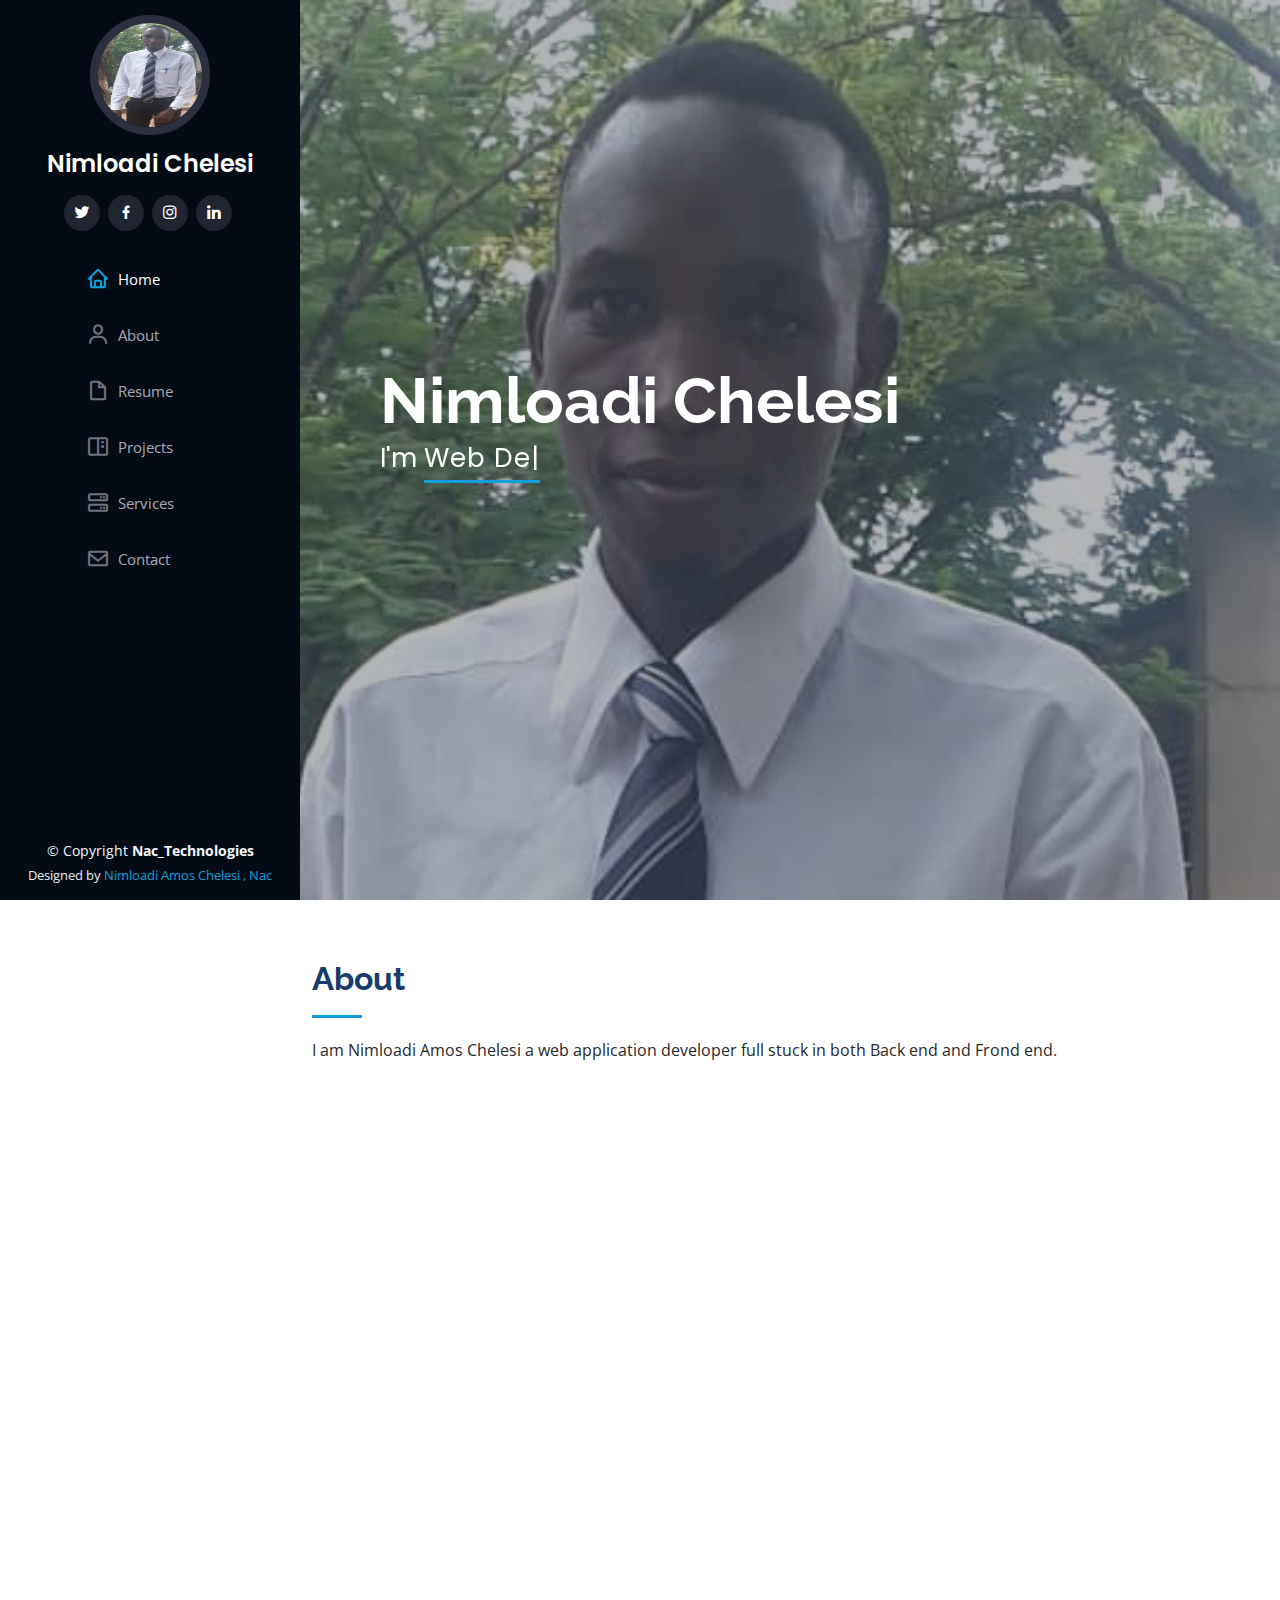
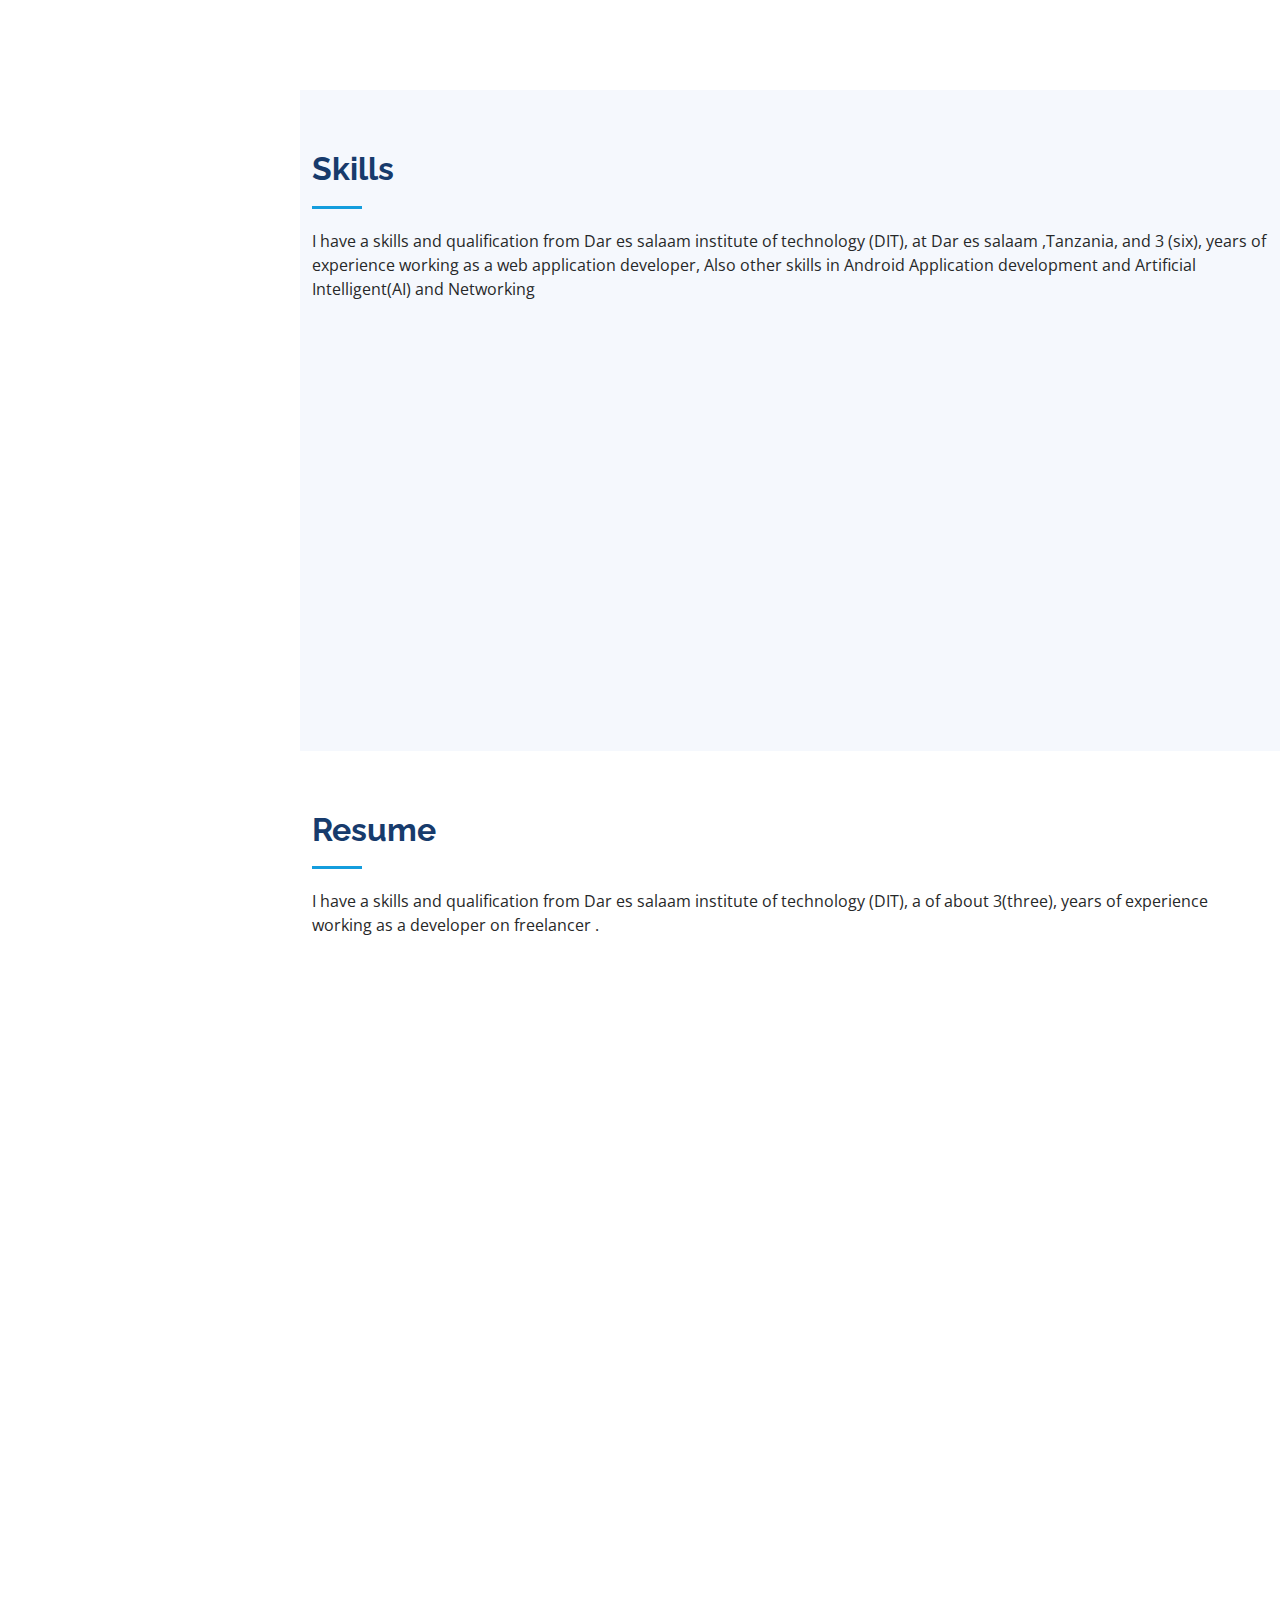
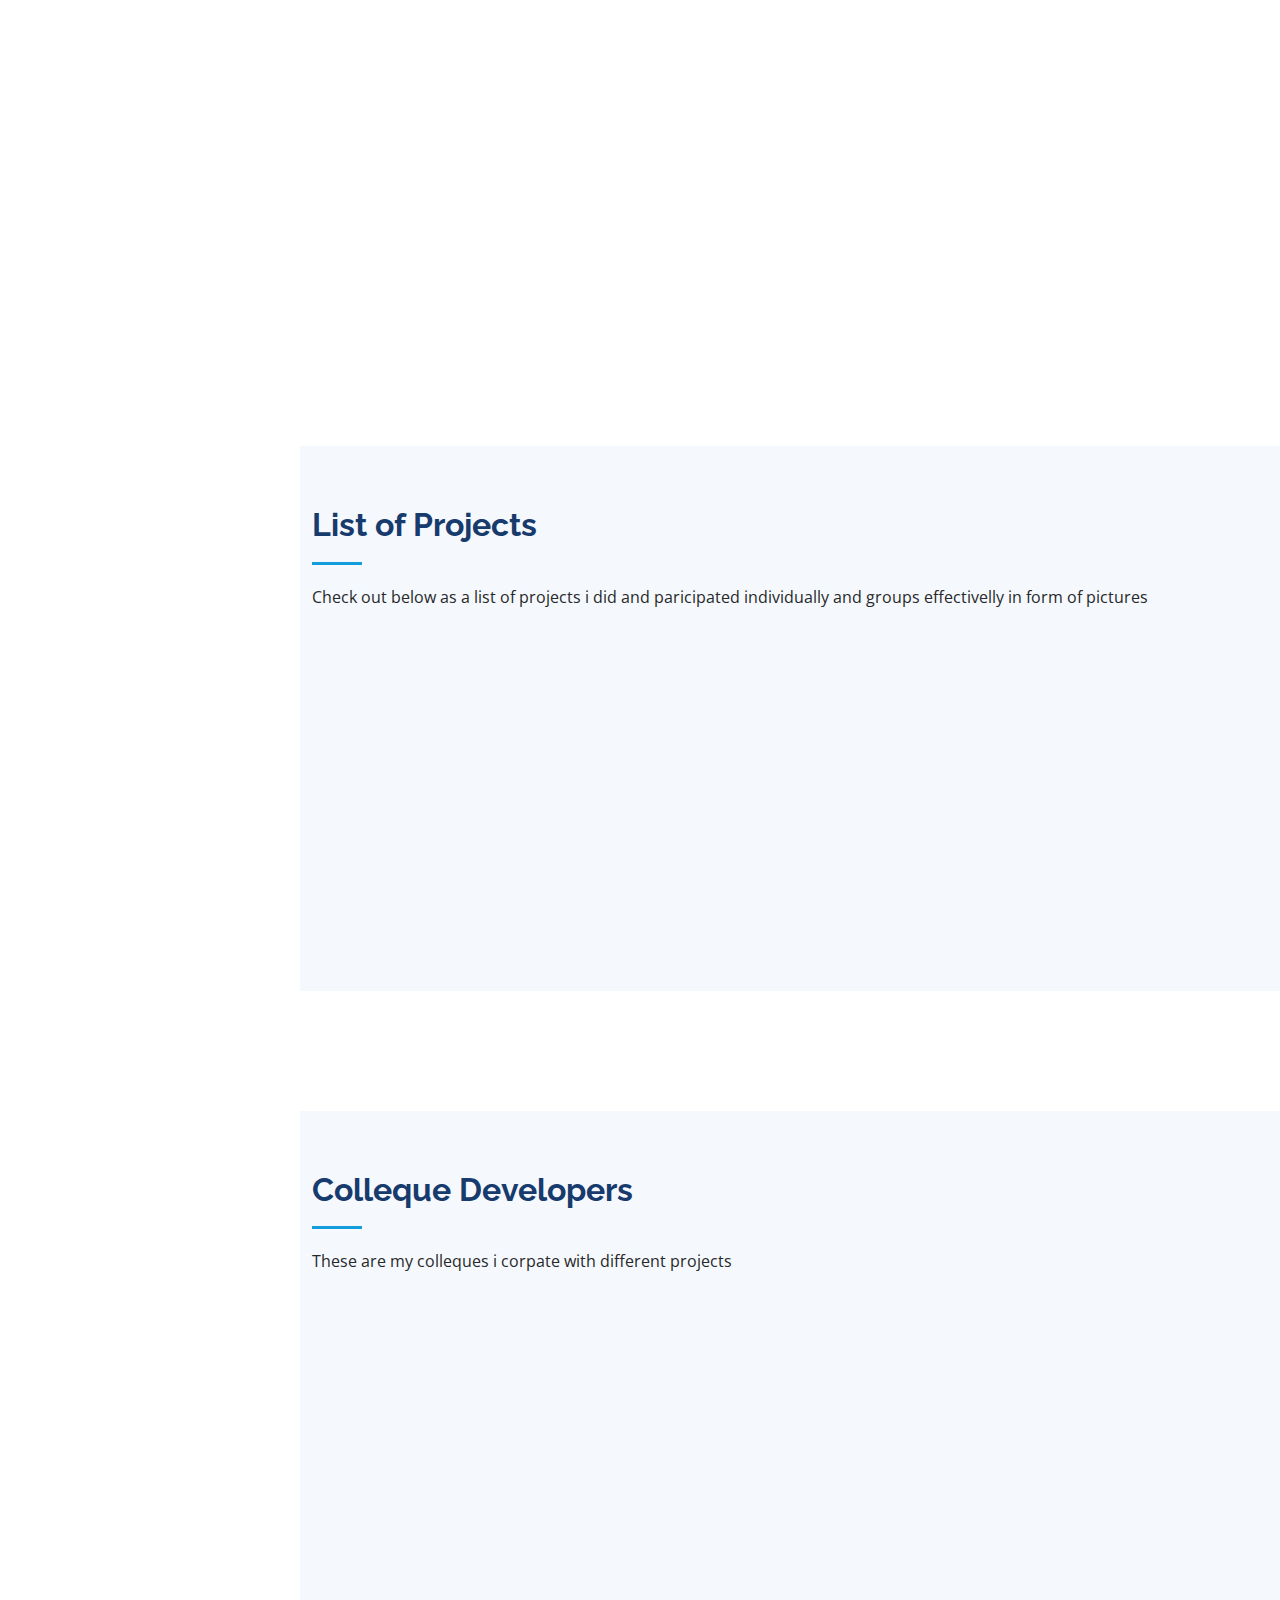
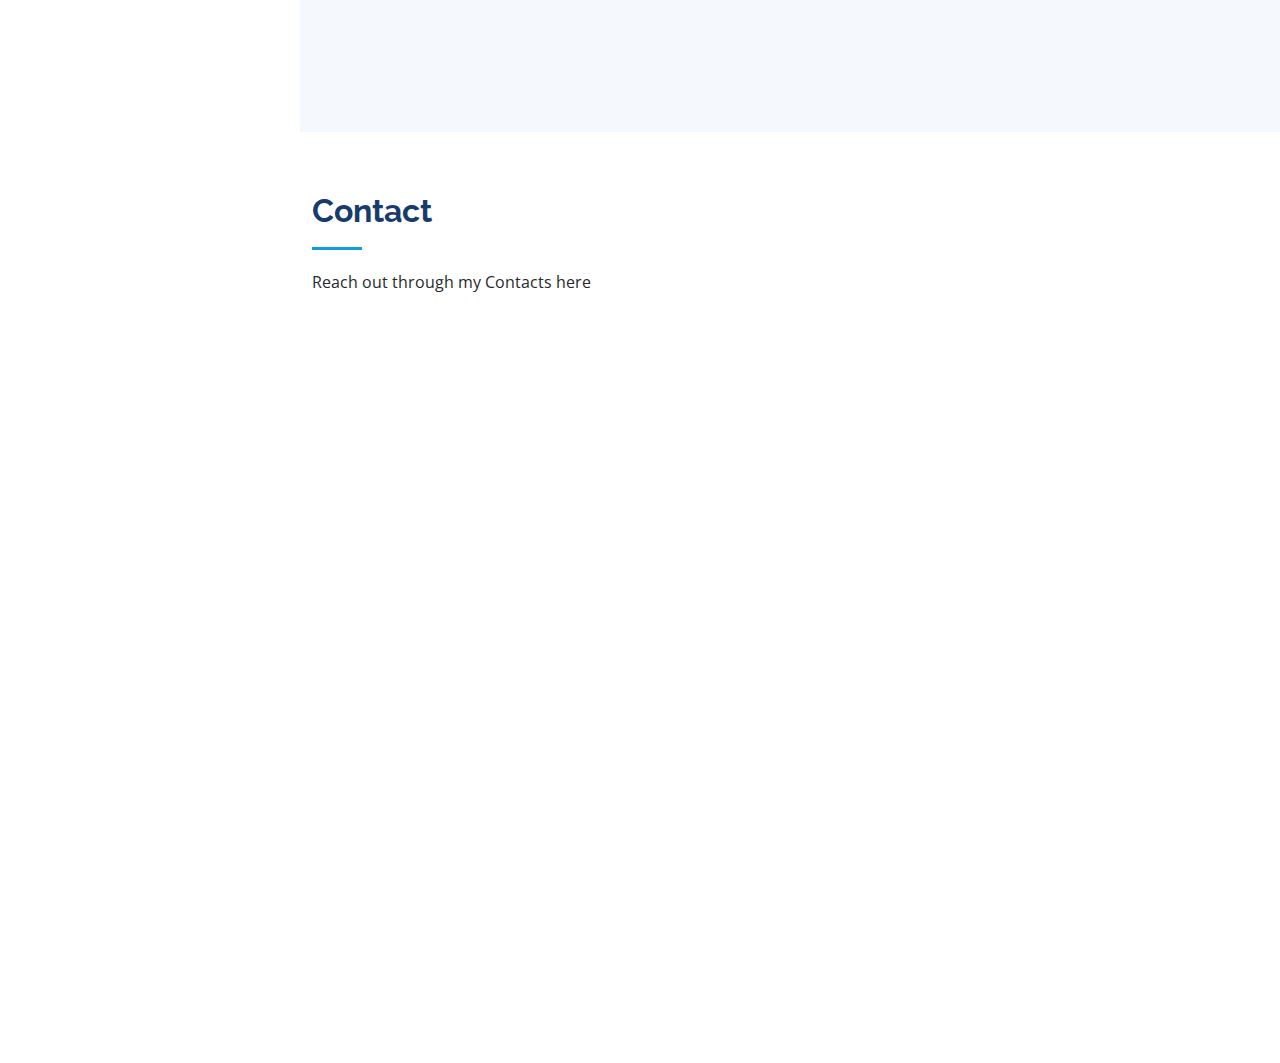
==== index.html @ 44978044 "Update index.html" ====
<!DOCTYPE html>
<html lang="en">

<head>
  <meta charset="utf-8">
  <meta content="width=device-width, initial-scale=1.0" name="viewport">

  <title>MY Portfolio , Nimloadi Amos Chelesi </title>
  <meta content="" name="description">
  <meta content="" name="keywords">

  <!-- Favicons -->
  <link href="assets/img/favicon.png" rel="icon">
  <link href="assets/img/apple-touch-icon.png" rel="apple-touch-icon">

  <!-- Google Fonts -->
  <link href="https://fonts.googleapis.com/css?family=Open+Sans:300,300i,400,400i,600,600i,700,700i|Raleway:300,300i,400,400i,500,500i,600,600i,700,700i|Poppins:300,300i,400,400i,500,500i,600,600i,700,700i" rel="stylesheet">

  <!-- Vendor CSS Files -->
  <link href="assets/vendor/aos/aos.css" rel="stylesheet">
  <link href="assets/vendor/bootstrap/css/bootstrap.min.css" rel="stylesheet">
  <link href="assets/vendor/bootstrap-icons/bootstrap-icons.css" rel="stylesheet">
  <link href="assets/vendor/boxicons/css/boxicons.min.css" rel="stylesheet">
  <link href="assets/vendor/glightbox/css/glightbox.min.css" rel="stylesheet">
  <link href="assets/vendor/swiper/swiper-bundle.min.css" rel="stylesheet">

  <!-- Template Main CSS File -->
  <link href="assets/css/style.css" rel="stylesheet">

 
</head>

<body>

  <!-- ======= Mobile nav toggle button ======= -->
  <i class="bi bi-list mobile-nav-toggle d-xl-none"></i>

  <!-- ======= Header ======= -->
  <header id="header">
    <div class="d-flex flex-column">

      <div class="profile">
        <img src="assets/img/profile-img.jpg" alt="" class="img-fluid rounded-circle">
        <h1 class="text-light"><a href="index.html">Nimloadi Chelesi</a></h1>
        <div class="social-links mt-3 text-center">
          <a href="#" class="twitter"><i class="bx bxl-twitter"></i></a>
          <a href="#" class="facebook"><i class="bx bxl-facebook"></i></a>
          <a href="#" class="instagram"><i class="bx bxl-instagram"></i></a>
        <!--<a href="#" class="google-plus"><i class="bx bxl-skype"></i></a>-->
          <a href="#" class="linkedin"><i class="bx bxl-linkedin"></i></a>
        </div>
      </div>

      <nav id="navbar" class="nav-menu navbar">
        <ul>
          <li><a href="#hero" class="nav-link scrollto active"><i class="bx bx-home"></i> <span>Home</span></a></li>
          <li><a href="#about" class="nav-link scrollto"><i class="bx bx-user"></i> <span>About</span></a></li>
          <li><a href="#resume" class="nav-link scrollto"><i class="bx bx-file-blank"></i> <span>Resume</span></a></li>
          <li><a href="#portfolio" class="nav-link scrollto"><i class="bx bx-book-content"></i> <span>Projects</span></a></li>
          <li><a href="#services" class="nav-link scrollto"><i class="bx bx-server"></i> <span>Services</span></a></li>
          <li><a href="#contact" class="nav-link scrollto"><i class="bx bx-envelope"></i> <span>Contact</span></a></li>
        </ul>
      </nav><!-- .nav-menu -->
    </div>
  </header><!-- End Header -->

  <!-- ======= Hero Section ======= -->
  <section id="hero" class="d-flex flex-column justify-content-center align-items-center">
    <div class="hero-container" data-aos="fade-in">
      <h1>Nimloadi Chelesi</h1>
      <p>I'm <span class="typed" data-typed-items="Web Developer,  Android app developer "></span></p>
    </div>
  </section><!-- End Hero -->

  <main id="main">

    <!-- ======= About Section ======= -->
    <section id="about" class="about">
      <div class="container">

        <div class="section-title">
          <h2>About</h2>
          <p>I am Nimloadi Amos Chelesi a web application developer full stuck  in both Back end and Frond end.</p>
        </div>

        <div class="row">
          <div class="col-lg-4" data-aos="fade-right">
            <img src="assets/img/profile-img.jpg" class="img-fluid" alt="">
          </div>
          <div class="col-lg-8 pt-4 pt-lg-0 content" data-aos="fade-left">
            <h3>Front end /Back end  &amp; Web Developer.</h3>
            <p class="fst-italic">
              I participated different web development projects in both back end and frond end.
            </p>
            <div class="row">
              <div class="col-lg-6">
                <ul>
                  <li><i class="bi bi-chevron-right"></i> <strong>Birthday:</strong> <span>21 Sept 1995</span></li>
               <!---- <li><i class="bi bi-chevron-right"></i> <strong>Website:</strong>WWW.masomoyetu.blogsport.com <span></span></li>-->  
                  <li><i class="bi bi-chevron-right"></i> <strong>Phone:</strong> <span>+255746856656</span></li>
                  <li><i class="bi bi-chevron-right"></i> <strong>City:</strong> <span>Dar es salaam, Tanzania</span></li>
                </ul>
              </div>
              <div class="col-lg-6">
                <ul>
                  <li><i class="bi bi-chevron-right"></i> <strong>Age:</strong> <span>27</span></li>
                  <li><i class="bi bi-chevron-right"></i> <strong>Advanced :</strong> <span>Diploma</span></li>
                  <li><i class="bi bi-chevron-right"></i> <strong>Email:</strong> <span>chelesinimloadi@gmail.com</span></li>
                  <li><i class="bi bi-chevron-right"></i> <strong>Freelance:</strong> <span>Available</span></li>
                </ul>
              </div>
            </div>
            <p>
             A freelancer for core php projects and django projects
            </p>
          </div>
        </div>

      </div>
    </section><!-- End About Section -->

    <!-- ======= Facts Section ======= -->
    <!--------
    <section id="facts" class="facts">
      <div class="container">

        <div class="section-title">
          <h2>Facts</h2>
          <p> </p>
        </div>

        <div class="row no-gutters">

          <div class="col-lg-3 col-md-6 d-md-flex align-items-md-stretch" data-aos="fade-up">
            <div class="count-box">
              <i class="bi bi-emoji-smile"></i>
              <span data-purecounter-start="0" data-purecounter-end="232" data-purecounter-duration="1" class="purecounter"></span>
              <p><strong>Happy Clients</strong> consequuntur quae</p>
            </div>
          </div>

          <div class="col-lg-3 col-md-6 d-md-flex align-items-md-stretch" data-aos="fade-up" data-aos-delay="100">
            <div class="count-box">
              <i class="bi bi-journal-richtext"></i>
              <span data-purecounter-start="0" data-purecounter-end="521" data-purecounter-duration="1" class="purecounter"></span>
              <p><strong>Projects</strong> adipisci atque cum quia aut</p>
            </div>
          </div>

          <div class="col-lg-3 col-md-6 d-md-flex align-items-md-stretch" data-aos="fade-up" data-aos-delay="200">
            <div class="count-box">
              <i class="bi bi-headset"></i>
              <span data-purecounter-start="0" data-purecounter-end="1453" data-purecounter-duration="1" class="purecounter"></span>
              <p><strong>Hours Of Support</strong> aut commodi quaerat</p>
            </div>
          </div>

          <div class="col-lg-3 col-md-6 d-md-flex align-items-md-stretch" data-aos="fade-up" data-aos-delay="300">
            <div class="count-box">
              <i class="bi bi-people"></i>
              <span data-purecounter-start="0" data-purecounter-end="32" data-purecounter-duration="1" class="purecounter"></span>
              <p><strong>Hard Workers</strong> rerum asperiores dolor</p>
            </div>
          </div>

        </div>

      </div>
    </section>----><!-- End Facts Section -->

    <!-- ======= Skills Section ======= -->
    <section id="skills" class="skills section-bg">
      <div class="container">

        <div class="section-title">
          <h2>Skills</h2>
          <p>I have a skills and qualification from Dar es salaam institute of technology (DIT), at Dar es salaam ,Tanzania, and 3 (six), years of experience working as a web application developer, Also other skills in Android Application development and Artificial Intelligent(AI) and Networking </p>
        </div>

        <div class="row skills-content">

          <div class="col-lg-6" data-aos="fade-up">

            <div class="progress">
              <span class="skill">HTML <i class="val">98%</i></span>
              <div class="progress-bar-wrap">
                <div class="progress-bar" role="progressbar" aria-valuenow="100" aria-valuemin="0" aria-valuemax="100"></div>
              </div>
            </div>

            <div class="progress">
              <span class="skill">CSS <i class="val">90%</i></span>
              <div class="progress-bar-wrap">
                <div class="progress-bar" role="progressbar" aria-valuenow="90" aria-valuemin="0" aria-valuemax="100"></div>
              </div>
            </div>

            <div class="progress">
              <span class="skill">JavaScript <i class="val">75%</i></span>
              <div class="progress-bar-wrap">
                <div class="progress-bar" role="progressbar" aria-valuenow="75" aria-valuemin="0" aria-valuemax="100"></div>
              </div>
            </div>
               
           <div class="progress">
              <span class="skill">Database, Oracle and MYsql <i class="val">85%</i></span>
              <div class="progress-bar-wrap">
                <div class="progress-bar" role="progressbar" aria-valuenow="75" aria-valuemin="0" aria-valuemax="100"></div>
           </div>
            </div>
             <div class="progress">
              <span class="skill">Artificial Intelligent (AI) <i class="val">75%</i></span>
              <div class="progress-bar-wrap">
                <div class="progress-bar" role="progressbar" aria-valuenow="55" aria-valuemin="0" aria-valuemax="100"></div>
              </div>
            </div>


           <div class="progress">
              <span class="skill">Networking <i class="val">97%</i></span>
              <div class="progress-bar-wrap">
                <div class="progress-bar" role="progressbar" aria-valuenow="55" aria-valuemin="0" aria-valuemax="100"></div>
              </div>
            </div>

          </div>

          <div class="col-lg-6" data-aos="fade-up" data-aos-delay="100">

            <div class="progress">
              <span class="skill">PHP  <i class="val">80%</i></span>
              <div class="progress-bar-wrap">
                <div class="progress-bar" role="progressbar" aria-valuenow="80" aria-valuemin="0" aria-valuemax="100"></div>
              </div>
            </div>

            <div class="progress">
              <span class="skill">Codeigniter / CRM Projects <i class="val">80%</i></span>
              <div class="progress-bar-wrap">
                <div class="progress-bar" role="progressbar" aria-valuenow="90" aria-valuemin="0" aria-valuemax="100"></div>
              </div>
            </div>

            <div class="progress">
              <span class="skill">Python <i class="val">95%</i></span>
              <div class="progress-bar-wrap">
                <div class="progress-bar" role="progressbar" aria-valuenow="55" aria-valuemin="0" aria-valuemax="100"></div>
              </div>
            </div>

            <div class="progress">
              <span class="skill">Python / Django projects <i class="val">95%</i></span>
              <div class="progress-bar-wrap">
                <div class="progress-bar" role="progressbar" aria-valuenow="55" aria-valuemin="0" aria-valuemax="100"></div>
              </div>
            </div>
          
           <div class="progress">
              <span class="skill">Bootstrap <i class="val">97%</i></span>
              <div class="progress-bar-wrap">
                <div class="progress-bar" role="progressbar" aria-valuenow="55" aria-valuemin="0" aria-valuemax="100"></div>
              </div>
            </div>

 
            <div class="progress">
              <span class="skill">Android Application <i class="val">65%</i></span>
              <div class="progress-bar-wrap">
                <div class="progress-bar" role="progressbar" aria-valuenow="55" aria-valuemin="0" aria-valuemax="100"></div>
              </div>
            </div>

          </div>

        </div>

      </div>
    </section><!-- End Skills Section -->

    <!-- ======= Resume Section ======= -->
    <section id="resume" class="resume">
      <div class="container">

        <div class="section-title">
          <h2>Resume</h2>
          <p>I have a skills and qualification from Dar es salaam institute of technology (DIT), a of about 3(three), years of experience working as a developer on freelancer .</p>
        </div>

        <div class="row">
          <div class="col-lg-6" data-aos="fade-up">
            <h3 class="resume-title">Sumary</h3>
            <div class="resume-item pb-0">
              <h4>Nimloadi Amos Chelesi</h4>
              <p><em>Innovative and deadline-driven web application developer with 3+ years of experience for both frond end and Back end.</em></p>
              <ul>
                <li>Dar es salaam , Tanzania</li>
                <li>+255746856656</li>
                <li>chelesinimloadi@gmail.com</li>
              </ul>
            </div>

            <h3 class="resume-title">Education</h3>
            <div class="resume-item">
              <h4>Advanced Diploma in  &amp; Computer engineering</h4>
              <h5>2018 - 2021</h5>
              <p><em>Dar es salaam Institute of Technology (DIT), Posta</em></p>
              <!--<p>Qui deserunt veniam. Et sed aliquam labore tempore sed quisquam iusto autem sit. Ea vero voluptatum qui ut dignissimos deleniti nerada porti sand markend</p>-->
            </div>
            <div class="resume-item">
              <h4>Ordinary Diploma in  &amp;Engineering and Maintanance management</h4>
              <h5>2016 - 2018</h5>
              <p><em>Bandari College, Temeke</em></p>
              <p> I attended machine and tools maintanace and Repair at Tanzania Ports Authority and Tazara Workshops</p>
            </div>
            <div class="resume-item">
              <h4>Advanced  &amp;A-level </h4>
              <h5>2014 - 2016</h5>
              <p><em>Efetha secondary school</em></p>
              <p> I attended  high school at Efatha high school</p>
            </div>
             <div class="resume-item">
              <h4>Ordinary &amp; O-level </h4>
              <h5>2010- 2013</h5>
              <p><em>Sadani Secondary School</em></p>
              <p> I succefuly graduated  Olevel studies school at Sadani high school</p>
            </div>
          </div>
          <div class="col-lg-6" data-aos="fade-up" data-aos-delay="100">
            <h3 class="resume-title">Professional Experience</h3>
            <div class="resume-item">
              <h4>Web Application Developer </h4>
              <h5>2018 - Present</h5>
             <p><em>Dar es salaam ,Tanzania </em></p>
              <ul>
                <li>I worked with Tanzania Ports Authority (TPA) as a software developer   </li>
                <li>I participated in development of Music power website and  Kilimofy project which is under test page . </li>
                <li>Currently i work on Django Projects, codeigniter projects and Artificial intelligent project (AI)</li>
                <!--<li>Oversee the efficient use of production project budgets ranging from $2,000 - $25,000</li>-->
              </ul>
            </div>
            <div class="resume-item">
              <h4>Web application specialist</h4>
              <h5>2018 - 2022</h5>
             <!-- <p><em>Stepping Stone Advertising, Dar es salaam , Tz</em></p>-->
              <ul>
                <li>Developed numerous marketing programs (web apps, Android apps,and Currently work on AI projects).</li>
                <li>Managed up to 5 projects or tasks at a given time while under pressure</li>
                <li>Recommended and consulted with clients on the most appropriate web development</li>
                <li>Created 4+ web application  presentations and proposals a month for clients and  managers</li>
              </ul>
            </div>
          </div>
        </div>

      </div>
    </section><!-- End Resume Section -->

    <!-- ======= Portfolio Section ======= -->
    <section id="portfolio" class="portfolio section-bg">
      <div class="container">

        <div class="section-title">
          <h2>List of Projects</h2>
          <p>Check out below as a list of projects i did and paricipated individually and groups effectivelly in form of pictures</p>
        </div>

        <div class="row" data-aos="fade-up">
          <div class="col-lg-12 d-flex justify-content-center">
            <ul id="portfolio-flters">
              <li data-filter="*" class="filter-active">All</li>
              <li data-filter=".filter-app">Web apps </li>
              <li data-filter=".filter-card">Projects on progress</li>
              <li data-filter=".filter-web">Web</li>
            </ul>
          </div>
        </div>

        <div class="row portfolio-container" data-aos="fade-up" data-aos-delay="100">

          <div class="col-lg-4 col-md-6 portfolio-item filter-app">
            <div class="portfolio-wrap">
              <img src="assets/img/portfolio/portfolio-1.png" class="img-fluid" alt="">
              <div class="portfolio-links">
                <a href="assets/img/portfolio/portfolio-1.png" data-gallery="portfolioGallery" class="portfolio-lightbox" title="App 1"><i class="bx bx-plus"></i></a>
                <a href="portfolio-details.html" title="More Details"><i class="bx bx-link"></i></a>
              </div>
            </div>
          </div>

          <div class="col-lg-4 col-md-6 portfolio-item filter-web">
            <div class="portfolio-wrap">
              <img src="assets/img/portfolio/portfolio-2.png" class="img-fluid" alt="">
              <div class="portfolio-links">
                <a href="assets/img/portfolio/portfolio-2.png" data-gallery="portfolioGallery" class="portfolio-lightbox" title="Web 3"><i class="bx bx-plus"></i></a>
                <a href="portfolio-details.html" title="More Details"><i class="bx bx-link"></i></a>
              </div>
            </div>
          </div>

          <div class="col-lg-4 col-md-6 portfolio-item filter-app">
            <div class="portfolio-wrap">
              <img src="assets/img/portfolio/portfolio-3.png" class="img-fluid" alt="">
              <div class="portfolio-links">
                <a href="assets/img/portfolio/portfolio-3.png" data-gallery="portfolioGallery" class="portfolio-lightbox" title="App 2"><i class="bx bx-plus"></i></a>
                <a href="portfolio-details.html" title="More Details"><i class="bx bx-link"></i></a>
              </div>
            </div>
          </div>

          <div class="col-lg-4 col-md-6 portfolio-item filter-card">
            <div class="portfolio-wrap">
              <img src="assets/img/portfolio/portfolio-4.png" class="img-fluid" alt="">
              <div class="portfolio-links">
                <a href="assets/img/portfolio/portfolio-4.png" data-gallery="portfolioGallery" class="portfolio-lightbox" title="Card 2"><i class="bx bx-plus"></i></a>
                <a href="portfolio-details.html" title="More Details"><i class="bx bx-link"></i></a>
              </div>
            </div>
          </div>

           <div class="col-lg-4 col-md-6 portfolio-item filter-card">
            <div class="portfolio-wrap">
              <img src="assets/img/portfolio/mango1.png" class="img-fluid" alt="">
              <div class="portfolio-links">
                <a href="assets/img/portfolio/portfolio-4.png" data-gallery="portfolioGallery" class="portfolio-lightbox" title="Card 2"><i class="bx bx-plus"></i></a>
                <a href="portfolio-details.html" title="More Details"><i class="bx bx-link"></i></a>
              </div>
            </div>
          </div>

          <div class="col-lg-4 col-md-6 portfolio-item filter-card">
            <div class="portfolio-wrap">
              <img src="assets/img/portfolio/mango4.png" class="img-fluid" alt="">
              <div class="portfolio-links">
                <a href="assets/img/portfolio/portfolio-4.png" data-gallery="portfolioGallery" class="portfolio-lightbox" title="Card 2"><i class="bx bx-plus"></i></a>
                <a href="portfolio-details.html" title="More Details"><i class="bx bx-link"></i></a>
              </div>
            </div>
          </div>


          <div class="col-lg-4 col-md-6 portfolio-item filter-card">
            <div class="portfolio-wrap">
              <img src="assets/img/portfolio/mango3.png" class="img-fluid" alt="">
              <div class="portfolio-links">
                <a href="assets/img/portfolio/portfolio-4.png" data-gallery="portfolioGallery" class="portfolio-lightbox" title="Card 2"><i class="bx bx-plus"></i></a>
                <a href="portfolio-details.html" title="More Details"><i class="bx bx-link"></i></a>
              </div>
            </div>
          </div>

          <div class="col-lg-4 col-md-6 portfolio-item filter-card">
            <div class="portfolio-wrap">
              <img src="assets/img/portfolio/mango2.png" class="img-fluid" alt="">
              <div class="portfolio-links">
                <a href="assets/img/portfolio/portfolio-4.png" data-gallery="portfolioGallery" class="portfolio-lightbox" title="Card 2"><i class="bx bx-plus"></i></a>
                <a href="portfolio-details.html" title="More Details"><i class="bx bx-link"></i></a>
              </div>
            </div>
          </div>


          <div class="col-lg-4 col-md-6 portfolio-item filter-web">
            <div class="portfolio-wrap">
              <img src="assets/img/portfolio/portfolio-5.png" class="img-fluid" alt="">
              <div class="portfolio-links">
                <a href="assets/img/portfolio/portfolio-5.png" data-gallery="portfolioGallery" class="portfolio-lightbox" title="Web 2"><i class="bx bx-plus"></i></a>
                <a href="portfolio-details.html" title="More Details"><i class="bx bx-link"></i></a>
              </div>
            </div>
          </div>

          <div class="col-lg-4 col-md-6 portfolio-item filter-app">
            <div class="portfolio-wrap">
              <img src="assets/img/portfolio/portfolio-6.png" class="img-fluid" alt="">
              <div class="portfolio-links">
                <a href="assets/img/portfolio/portfolio-6.png" data-gallery="portfolioGallery" class="portfolio-lightbox" title="App 3"><i class="bx bx-plus"></i></a>
                <a href="portfolio-details.html" title="More Details"><i class="bx bx-link"></i></a>
              </div>
            </div>
          </div>

          <!---<div class="col-lg-4 col-md-6 portfolio-item filter-card">
            <div class="portfolio-wrap">
              <img src="assets/img/portfolio/portfolio-7.png" class="img-fluid" alt="">
              <div class="portfolio-links">
                <a href="assets/img/portfolio/portfolio-7.png" data-gallery="portfolioGallery" class="portfolio-lightbox" title="Card 1"><i class="bx bx-plus"></i></a>
                <a href="portfolio-details.html" title="More Details"><i class="bx bx-link"></i></a>
              </div>
            </div>
          </div>

          <div class="col-lg-4 col-md-6 portfolio-item filter-card">
            <div class="portfolio-wrap">
              <img src="assets/img/portfolio/portfolio-8.png" class="img-fluid" alt="">
              <div class="portfolio-links">
                <a href="assets/img/portfolio/portfolio-8.png" data-gallery="portfolioGallery" class="portfolio-lightbox" title="Card 3"><i class="bx bx-plus"></i></a>
                <a href="portfolio-details.html" title="More Details"><i class="bx bx-link"></i></a>
              </div>
            </div>
          </div>

          <div class="col-lg-4 col-md-6 portfolio-item filter-web">
            <div class="portfolio-wrap">
              <img src="assets/img/portfolio/portfolio-9.png" class="img-fluid" alt="">
              <div class="portfolio-links">
                <a href="assets/img/portfolio/portfolio-9.png" data-gallery="portfolioGallery" class="portfolio-lightbox" title="Web 3"><i class="bx bx-plus"></i></a>
                <a href="portfolio-details.html" title="More Details"><i class="bx bx-link"></i></a>
              </div>
            </div>
          </div>--->

        </div>

      </div>
    </section><!-- End Portfolio Section -->

    <!-- ======= Services Section ======= -->
    <section id="services" class="services">
      <div class="container">

        <!---<div class="section-title">
          <h2>Services</h2>
          <p>Magnam dolores commodi suscipit. Necessitatibus eius consequatur ex aliquid fuga eum quidem. Sit sint consectetur velit. Quisquam quos quisquam cupiditate. Et nemo qui impedit suscipit alias ea. Quia fugiat sit in iste officiis commodi quidem hic quas.</p>
        </div>

        <div class="row">
          <div class="col-lg-4 col-md-6 icon-box" data-aos="fade-up">
            <div class="icon"><i class="bi bi-briefcase"></i></div>
            <h4 class="title"><a href="">Lorem Ipsum</a></h4>
            <p class="description">Voluptatum deleniti atque corrupti quos dolores et quas molestias excepturi sint occaecati cupiditate non provident</p>
          </div>
          <div class="col-lg-4 col-md-6 icon-box" data-aos="fade-up" data-aos-delay="100">
            <div class="icon"><i class="bi bi-card-checklist"></i></div>
            <h4 class="title"><a href="">Dolor Sitema</a></h4>
            <p class="description">Minim veniam, quis nostrud exercitation ullamco laboris nisi ut aliquip ex ea commodo consequat tarad limino ata</p>
          </div>
          <div class="col-lg-4 col-md-6 icon-box" data-aos="fade-up" data-aos-delay="200">
            <div class="icon"><i class="bi bi-bar-chart"></i></div>
            <h4 class="title"><a href="">Sed ut perspiciatis</a></h4>
            <p class="description">Duis aute irure dolor in reprehenderit in voluptate velit esse cillum dolore eu fugiat nulla pariatur</p>
          </div>
          <div class="col-lg-4 col-md-6 icon-box" data-aos="fade-up" data-aos-delay="300">
            <div class="icon"><i class="bi bi-binoculars"></i></div>
            <h4 class="title"><a href="">Magni Dolores</a></h4>
            <p class="description">Excepteur sint occaecat cupidatat non proident, sunt in culpa qui officia deserunt mollit anim id est laborum</p>
          </div>
          <div class="col-lg-4 col-md-6 icon-box" data-aos="fade-up" data-aos-delay="400">
            <div class="icon"><i class="bi bi-brightness-high"></i></div>
            <h4 class="title"><a href="">Nemo Enim</a></h4>
            <p class="description">At vero eos et accusamus et iusto odio dignissimos ducimus qui blanditiis praesentium voluptatum deleniti atque</p>
          </div>
          <div class="col-lg-4 col-md-6 icon-box" data-aos="fade-up" data-aos-delay="500">
            <div class="icon"><i class="bi bi-calendar4-week"></i></div>
            <h4 class="title"><a href="">Eiusmod Tempor</a></h4>
            <p class="description">Et harum quidem rerum facilis est et expedita distinctio. Nam libero tempore, cum soluta nobis est eligendi</p>
          </div>-->
        </div>

      </div>
    </section><!-- End Services Section -->

    <!-- ======= Testimonials Section ======= -->
    <section id="testimonials" class="testimonials section-bg">
      <div class="container">

        <div class="section-title">
          <h2>Colleque Developers</h2>
          <p> These are my colleques i corpate with different projects </p>
        </div>

        <div class="testimonials-slider swiper" data-aos="fade-up" data-aos-delay="100">
          <div class="swiper-wrapper">

            <div class="swiper-slide">
              <div class="testimonial-item" data-aos="fade-up">
                <p>
                  <i class="bx bxs-quote-alt-left quote-icon-left"></i>
                 Web app developer , Android app and Artificial Intelligent (AI)
                  <i class="bx bxs-quote-alt-right quote-icon-right"></i>
                </p>
                <img src="assets/img/testimonials/testimonials-1.jpeg" class="testimonial-img" alt="">
                <h3>Nimloadi Chelesi</h3>
                <h4>Ceo &amp; Founder , Nac_Technologies</h4>
              </div>
            </div><!-- End testimonial item -->

            <div class="swiper-slide">
              <div class="testimonial-item" data-aos="fade-up" data-aos-delay="100">
                <p>
                  <i class="bx bxs-quote-alt-left quote-icon-left"></i>
                Android application developer ,web Application developer at CATSNET
                  <i class="bx bxs-quote-alt-right quote-icon-right"></i>
                </p>
                <img src="assets/img/testimonials/testimonials-2.jpeg" class="testimonial-img" alt="">
                <h3>Ibrahim Kisua</h3>
                <h4>Android application developer ,web </h4>
              </div>
            </div><!-- End testimonial item -->

          <div class="swiper-slide">
              <div class="testimonial-item" data-aos="fade-up" data-aos-delay="200">
                <p>
                  <i class="bx bxs-quote-alt-left quote-icon-left"></i>
                 Embedded system , wireless sensor network and Robotics expert 
                  <i class="bx bxs-quote-alt-right quote-icon-right"></i>
                </p>
                <img src="assets/img/testimonials/testimonials-3.jpeg" class="testimonial-img" alt="">
                <h3>Idiftri Kashindi</h3>
                <h4>Embedded system and Robotics expert</h4>
              </div>
            </div>--><!-- End testimonial item -->

        <div class="swiper-slide">
              <div class="testimonial-item" data-aos="fade-up" data-aos-delay="300">
                <p>
                  <i class="bx bxs-quote-alt-left quote-icon-left"></i>
                 Worker at Veta  Nzega ,Tabora Tanzania
                  <i class="bx bxs-quote-alt-right quote-icon-right"></i>
                </p>
                <img src="assets/img/testimonials/testimonials-4.jpeg" class="testimonial-img" alt="">
                <h3>Mbwana Zunda</h3>
                <h4>Freelancer and IT lecture</h4>
              </div>
            </div><!-- End testimonial item -->

         <div class="swiper-slide">
              <div class="testimonial-item" data-aos="fade-up" data-aos-delay="400">
                <p>
                  <i class="bx bxs-quote-alt-left quote-icon-left"></i>
                 Core php Web site design and developer 
                  <i class="bx bxs-quote-alt-right quote-icon-right"></i>
                </p>
                <img src="assets/img/testimonials/testimonials-5.jpeg" class="testimonial-img" alt="">
                <h3>David Bigaye</h3>
                <h4>Web site designer</h4>
              </div>
            </div><!-- End testimonial item -->

          </div>
          <div class="swiper-pagination"></div>
        </div>

      </div>
    </section><!-- End Testimonials Section -->

    <!-- ======= Contact Section ======= -->
    <section id="contact" class="contact">
      <div class="container">

        <div class="section-title">
          <h2>Contact</h2>
          <p>Reach out through my Contacts here</p>
        </div>

        <div class="row" data-aos="fade-in">

          <div class="col-lg-5 d-flex align-items-stretch">
            <div class="info">
              <div class="address">
                <i class="bi bi-geo-alt"></i>
                <h4>Location:</h4>
                <p>Temeke , Mtongani</p>
              </div>

              <div class="email">
                <i class="bi bi-envelope"></i>
                <h4>Email:</h4>
                <p>chelesinimloadi@gmail.com</p>
              </div>

              <div class="phone">
                <i class="bi bi-phone"></i>
                <h4>Call:</h4>
                <p>+255746856656</p>
              </div>

              <iframe src="https://www.google.com/maps/embed?pb=!1m14!1m8!1m3!1d12097.433213460943!2d-74.0062269!3d40.7101282!3m2!1i1024!2i768!4f13.1!3m3!1m2!1s0x0%3A0xb89d1fe6bc499443!2sDowntown+Conference+Center!5e0!3m2!1smk!2sbg!4v1539943755621" frameborder="0" style="border:0; width: 100%; height: 290px;" allowfullscreen></iframe>
            </div>

          </div>

          <div class="col-lg-7 mt-5 mt-lg-0 d-flex align-items-stretch">
            <form action="forms/contact.php" method="post" role="form" class="php-email-form">
              <div class="row">
                <div class="form-group col-md-6">
                  <label for="name">Your Name</label>
                  <input type="text" name="name" class="form-control" id="name" required>
                </div>
                <div class="form-group col-md-6">
                  <label for="name">Your Email</label>
                  <input type="email" class="form-control" name="email" id="email" required>
                </div>
              </div>
              <div class="form-group">
                <label for="name">Subject</label>
                <input type="text" class="form-control" name="subject" id="subject" required>
              </div>
              <div class="form-group">
                <label for="name">Message</label>
                <textarea class="form-control" name="message" rows="10" required></textarea>
              </div>
              <div class="my-3">
                <div class="loading">Loading</div>
                <div class="error-message"></div>
                <div class="sent-message">Your message has been sent. Thank you!</div>
              </div>
              <div class="text-center"><button type="submit">Send Message</button></div>
            </form>
          </div>

        </div>

      </div>
    </section><!-- End Contact Section -->

  </main><!-- End #main -->

  <!-- ======= Footer ======= -->
  <footer id="footer">
    <div class="container">
      <div class="copyright">
        &copy; Copyright <strong><span>Nac_Technologies</span></strong>
      </div>
      <div class="credits">
        <!-- All the links in the footer should remain intact. -->
        <!-- You can delete the links only if you purchased the pro version. -->
        <!-- Licensing information: https://bootstrapmade.com/license/ -->
        <!-- Purchase the pro version with working PHP/AJAX contact form: https://bootstrapmade.com/iportfolio-bootstrap-portfolio-websites-template/ -->
        Designed by <a href="https://bootstrapmade.com/">Nimloadi Amos Chelesi , Nac</a>
      </div>
    </div>
  </footer><!-- End  Footer -->

  <a href="#" class="back-to-top d-flex align-items-center justify-content-center"><i class="bi bi-arrow-up-short"></i></a>

  <!-- Vendor JS Files -->
  <script src="assets/vendor/purecounter/purecounter.js"></script>
  <script src="assets/vendor/aos/aos.js"></script>
  <script src="assets/vendor/bootstrap/js/bootstrap.bundle.min.js"></script>
  <script src="assets/vendor/glightbox/js/glightbox.min.js"></script>
  <script src="assets/vendor/isotope-layout/isotope.pkgd.min.js"></script>
  <script src="assets/vendor/swiper/swiper-bundle.min.js"></script>
  <script src="assets/vendor/typed.js/typed.min.js"></script>
  <script src="assets/vendor/waypoints/noframework.waypoints.js"></script>
  <script src="assets/vendor/php-email-form/validate.js"></script>

  <!-- Template Main JS File -->
  <script src="assets/js/main.js"></script>

</body>

</html>
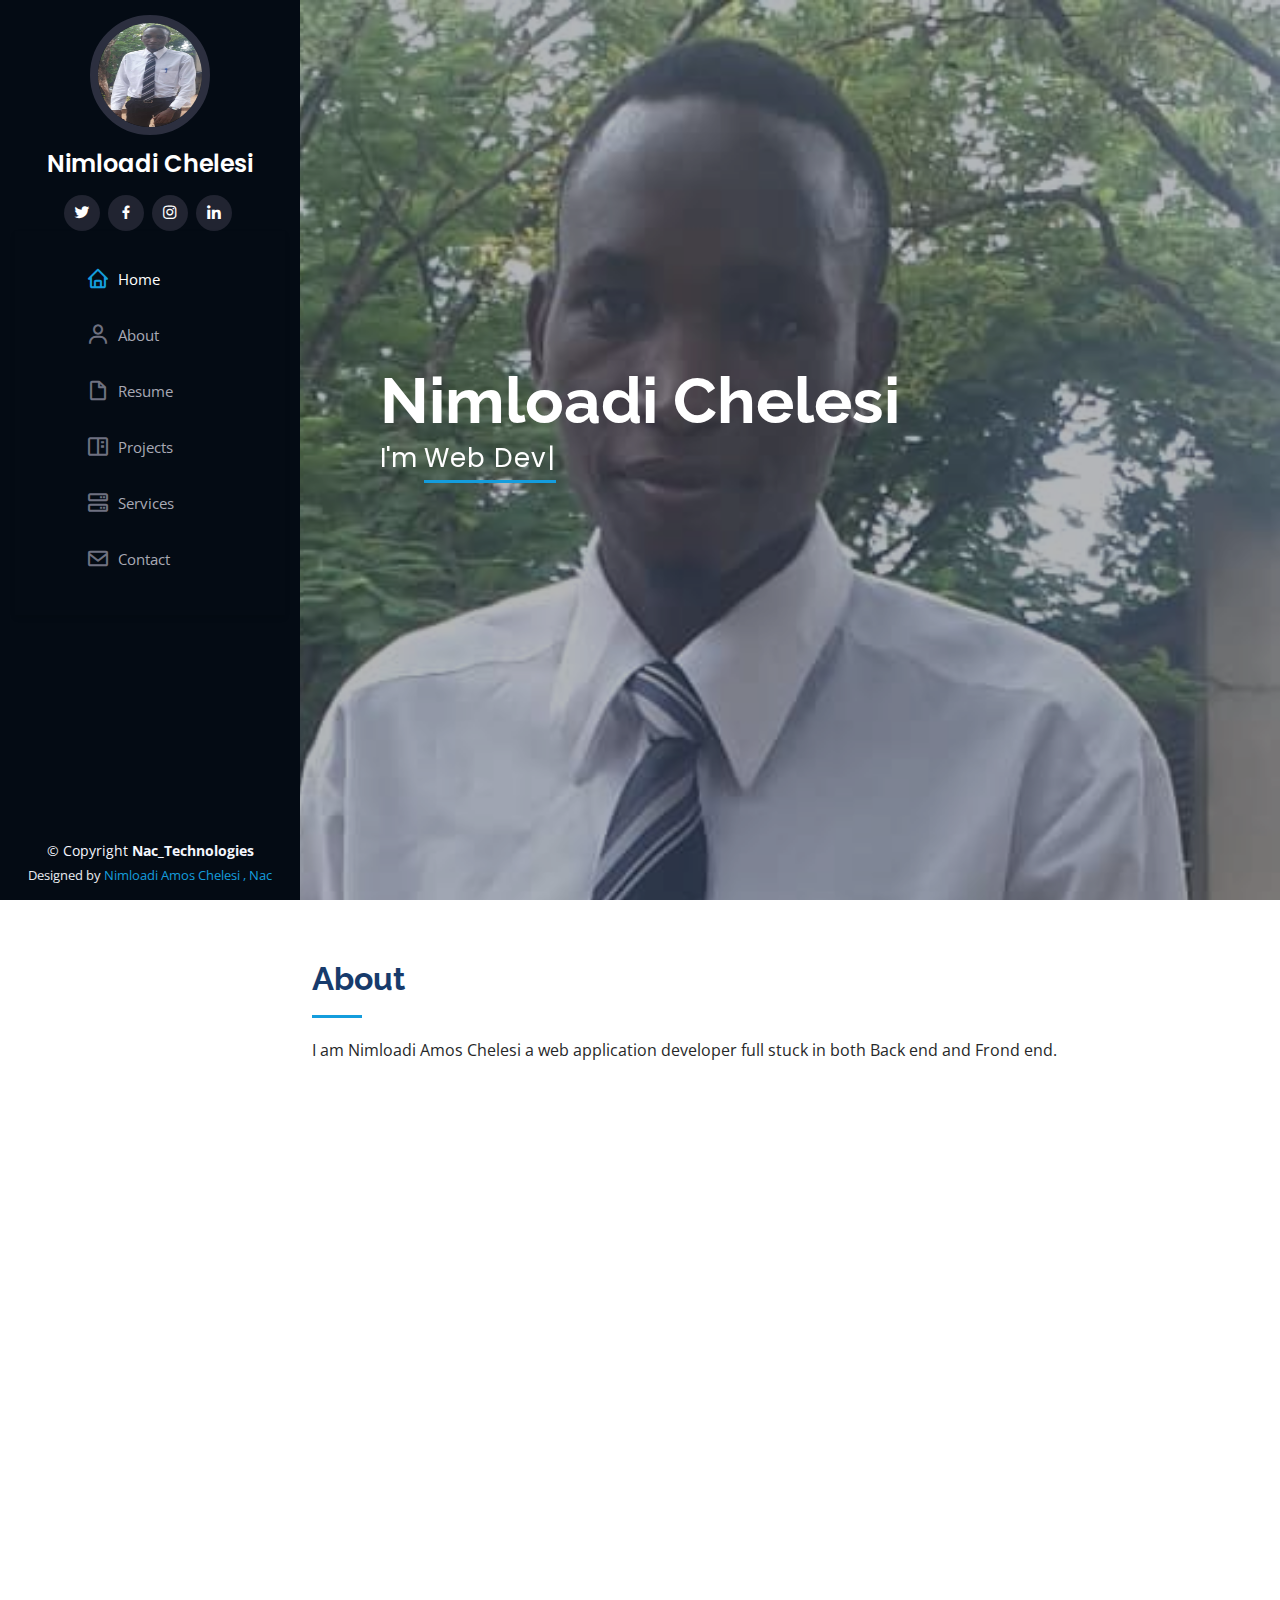
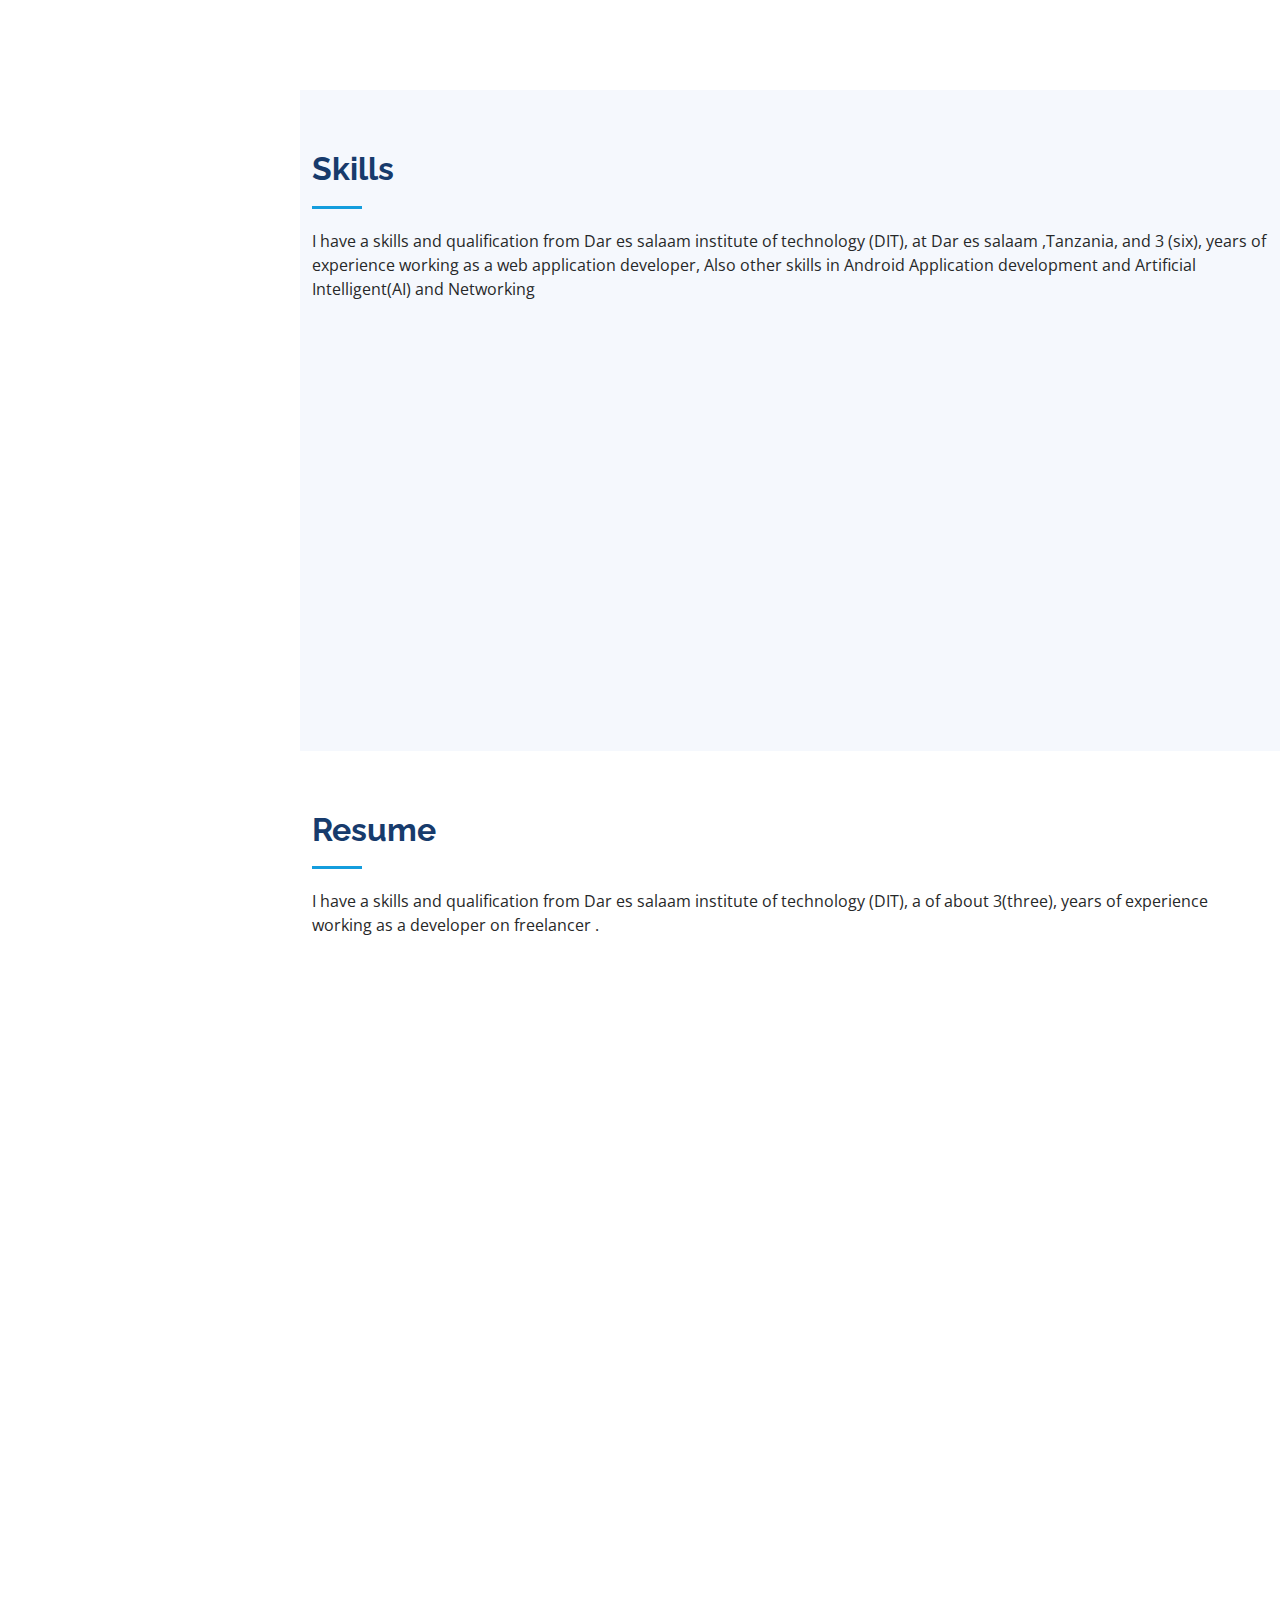
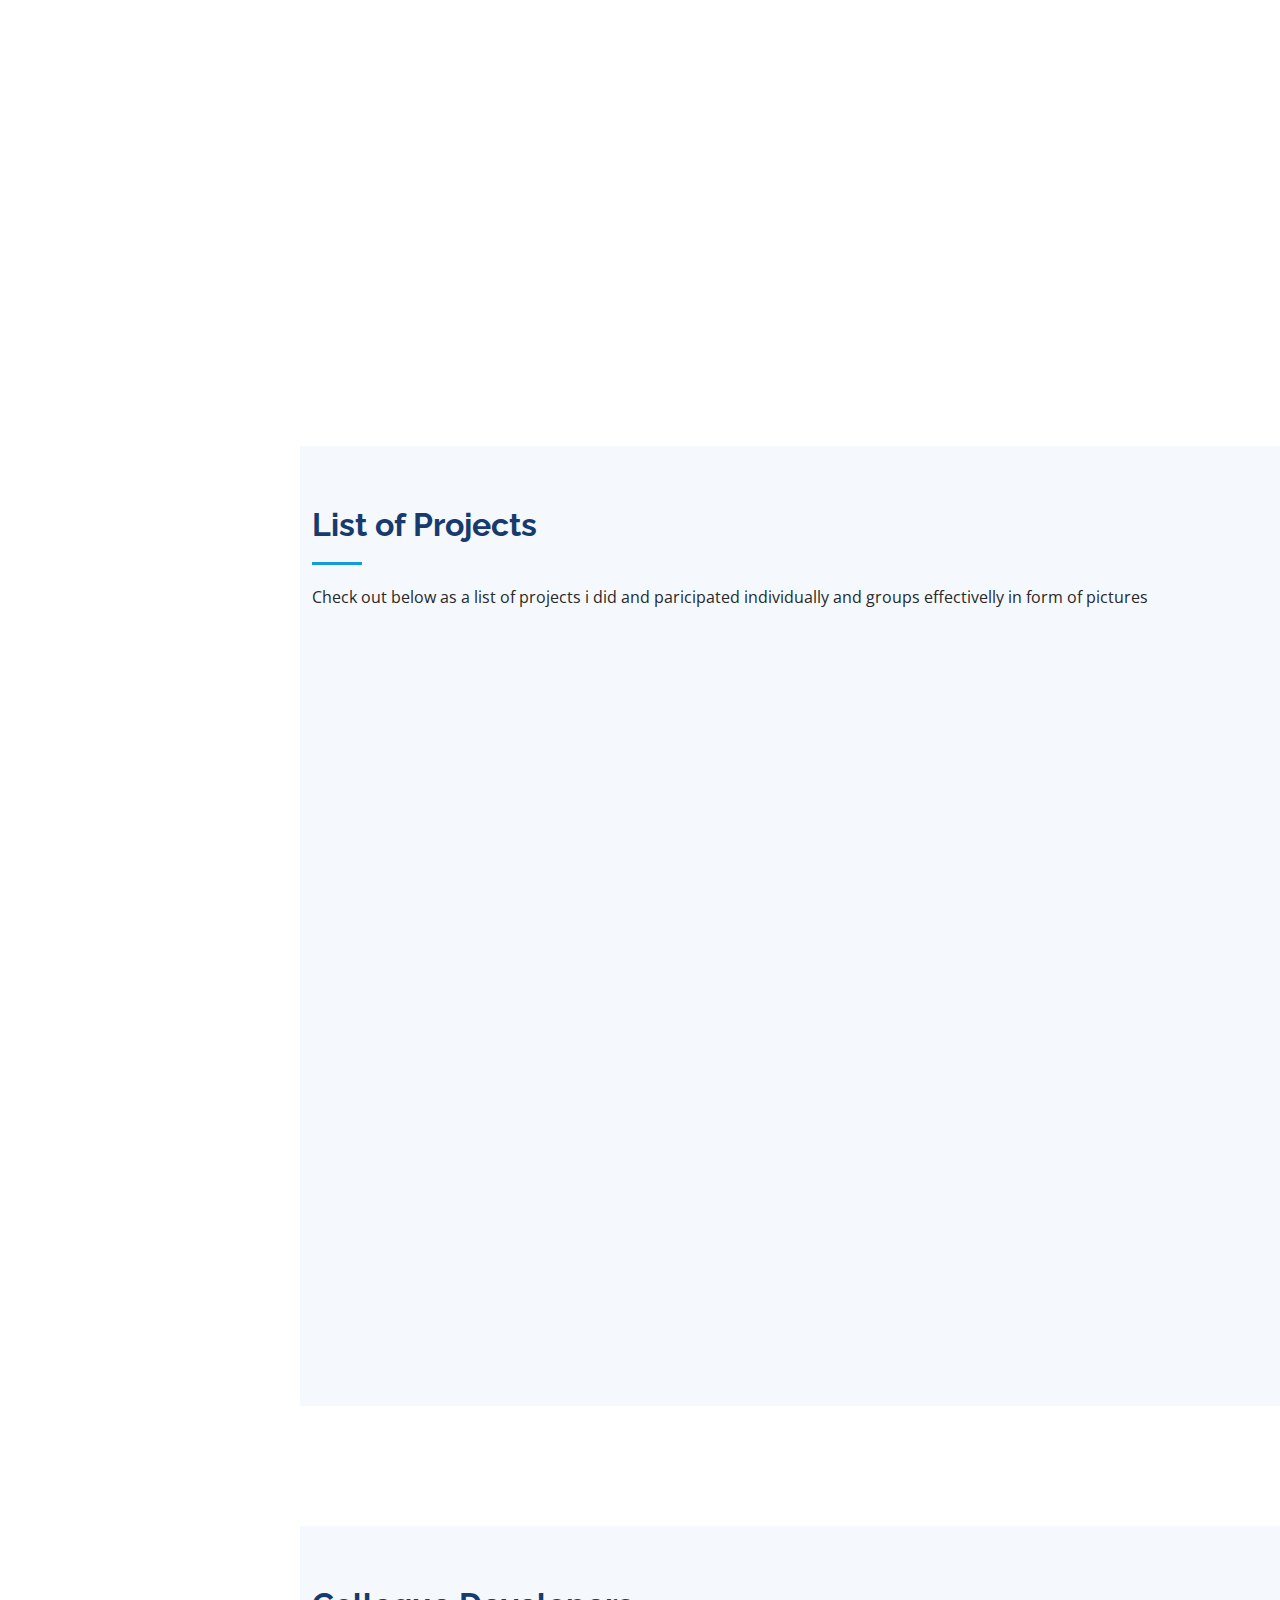
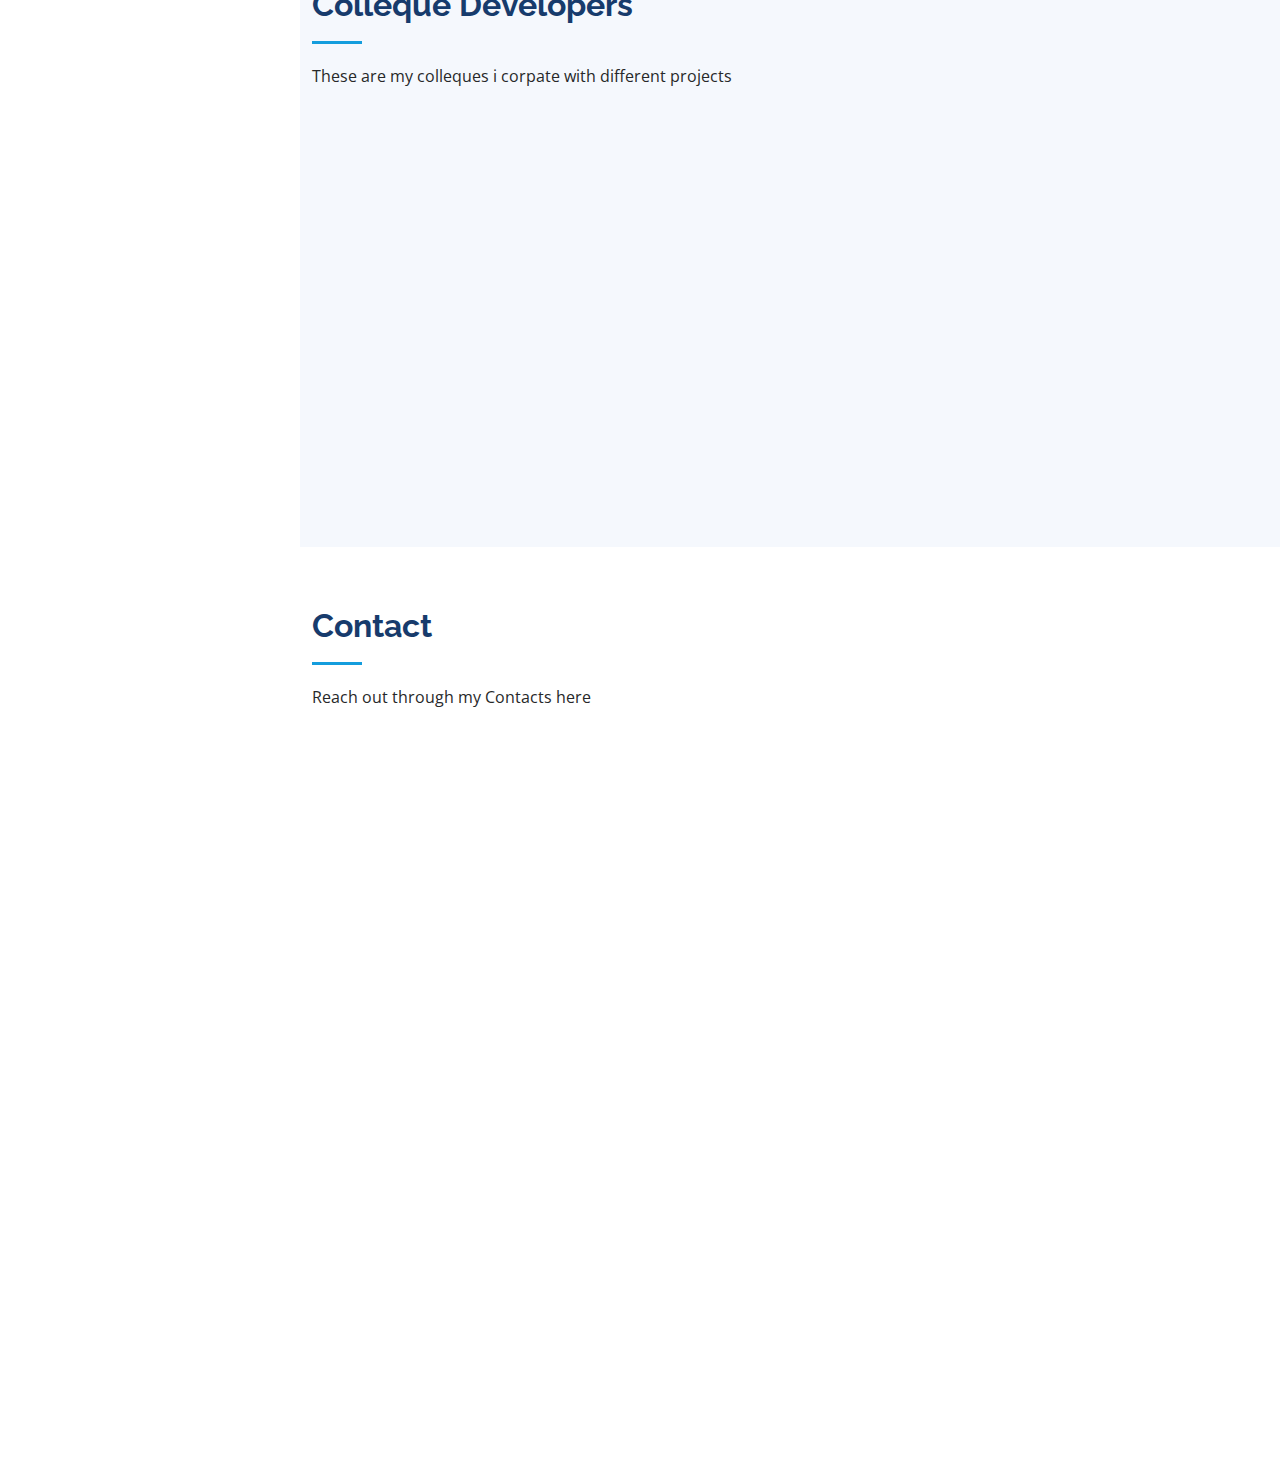
==== commit b3bfc261: "Update index.htm" ====
--- a/index.html
+++ b/index.html
@@ -332,18 +332,18 @@
               <h5>2018 - Present</h5>
              <p><em>Dar es salaam ,Tanzania </em></p>
               <ul>
-                <li>I worked with Tanzania Ports Authority (TPA) as a software developer   </li>
-                <li>I participated in development of Music power website and  Kilimofy project which is under test page . </li>
-                <li>Currently i work on Django Projects, codeigniter projects and Artificial intelligent project (AI)</li>
+                <li>I worked with Tanzania Ports Authority (TPA) as a software developer since 2020 </li>
+                <li>I participated in development of Loansoft Microfinance and  Kilimofy projects . </li>
+                <li>I developed  Bwana shamba project and Masomo Yetu projects</li>
                 <!--<li>Oversee the efficient use of production project budgets ranging from $2,000 - $25,000</li>-->
               </ul>
             </div>
             <div class="resume-item">
-              <h4>Web application specialist</h4>
+              <h4>Web application developer and Android applications</h4>
               <h5>2018 - 2022</h5>
              <!-- <p><em>Stepping Stone Advertising, Dar es salaam , Tz</em></p>-->
               <ul>
-                <li>Developed numerous marketing programs (web apps, Android apps,and Currently work on AI projects).</li>
+                <li>Developed numerous marketing programs (web apps, Android apps,and AI projects8).</li>
                 <li>Managed up to 5 projects or tasks at a given time while under pressure</li>
                 <li>Recommended and consulted with clients on the most appropriate web development</li>
                 <li>Created 4+ web application  presentations and proposals a month for clients and  managers</li>
@@ -379,19 +379,19 @@
 
           <div class="col-lg-4 col-md-6 portfolio-item filter-app">
             <div class="portfolio-wrap">
-              <img src="assets/img/portfolio/portfolio-1.png" class="img-fluid" alt="">
-              <div class="portfolio-links">
-                <a href="assets/img/portfolio/portfolio-1.png" data-gallery="portfolioGallery" class="portfolio-lightbox" title="App 1"><i class="bx bx-plus"></i></a>
-                <a href="portfolio-details.html" title="More Details"><i class="bx bx-link"></i></a>
+              <img src="assets/img/portfolio/portfolio-1.PNG" class="img-fluid" alt="">
+              <div class="portfolio-links">
+                <a href="assets/img/portfolio/portfolio-1.PNG" data-gallery="portfolioGallery" class="portfolio-lightbox" title="App 1"><i class="bx bx-plus"></i></a>
+                <a href="portfolio-details.html" title="MoreMySQL server 5.7 Details"><i class="bx bx-link"></i></a>
               </div>
             </div>
           </div>
 
           <div class="col-lg-4 col-md-6 portfolio-item filter-web">
             <div class="portfolio-wrap">
-              <img src="assets/img/portfolio/portfolio-2.png" class="img-fluid" alt="">
-              <div class="portfolio-links">
-                <a href="assets/img/portfolio/portfolio-2.png" data-gallery="portfolioGallery" class="portfolio-lightbox" title="Web 3"><i class="bx bx-plus"></i></a>
+              <img src="assets/img/portfolio/portfolio-2.PNG" class="img-fluid" alt="">
+              <div class="portfolio-links">
+                <a href="assets/img/portfolio/portfolio-2.PNG" data-gallery="portfolioGallery" class="portfolio-lightbox" title="Web 3"><i class="bx bx-plus"></i></a>
                 <a href="portfolio-details.html" title="More Details"><i class="bx bx-link"></i></a>
               </div>
             </div>
@@ -399,9 +399,9 @@
 
           <div class="col-lg-4 col-md-6 portfolio-item filter-app">
             <div class="portfolio-wrap">
-              <img src="assets/img/portfolio/portfolio-3.png" class="img-fluid" alt="">
-              <div class="portfolio-links">
-                <a href="assets/img/portfolio/portfolio-3.png" data-gallery="portfolioGallery" class="portfolio-lightbox" title="App 2"><i class="bx bx-plus"></i></a>
+              <img src="assets/img/portfolio/portfolio-3.PNG" class="img-fluid" alt="">
+              <div class="portfolio-links">
+                <a href="assets/img/portfolio/portfolio-3.PNG" data-gallery="portfolioGallery" class="portfolio-lightbox" title="App 2"><i class="bx bx-plus"></i></a>
                 <a href="portfolio-details.html" title="More Details"><i class="bx bx-link"></i></a>
               </div>
             </div>
@@ -409,9 +409,9 @@
 
           <div class="col-lg-4 col-md-6 portfolio-item filter-card">
             <div class="portfolio-wrap">
-              <img src="assets/img/portfolio/portfolio-4.png" class="img-fluid" alt="">
-              <div class="portfolio-links">
-                <a href="assets/img/portfolio/portfolio-4.png" data-gallery="portfolioGallery" class="portfolio-lightbox" title="Card 2"><i class="bx bx-plus"></i></a>
+              <img src="assets/img/portfolio/portfolio-4.PNG" class="img-fluid" alt="">
+              <div class="portfolio-links">
+                <a href="assets/img/portfolio/portfolio-4.PNG" data-gallery="portfolioGallery" class="portfolio-lightbox" title="Card 2"><i class="bx bx-plus"></i></a>
                 <a href="portfolio-details.html" title="More Details"><i class="bx bx-link"></i></a>
               </div>
             </div>
@@ -421,7 +421,7 @@
             <div class="portfolio-wrap">
               <img src="assets/img/portfolio/mango1.png" class="img-fluid" alt="">
               <div class="portfolio-links">
-                <a href="assets/img/portfolio/portfolio-4.png" data-gallery="portfolioGallery" class="portfolio-lightbox" title="Card 2"><i class="bx bx-plus"></i></a>
+                <a href="assets/img/portfolio/portfolio-4.PNG" data-gallery="portfolioGallery" class="portfolio-lightbox" title="Card 2"><i class="bx bx-plus"></i></a>
                 <a href="portfolio-details.html" title="More Details"><i class="bx bx-link"></i></a>
               </div>
             </div>
@@ -429,9 +429,9 @@
 
           <div class="col-lg-4 col-md-6 portfolio-item filter-card">
             <div class="portfolio-wrap">
-              <img src="assets/img/portfolio/mango4.png" class="img-fluid" alt="">
-              <div class="portfolio-links">
-                <a href="assets/img/portfolio/portfolio-4.png" data-gallery="portfolioGallery" class="portfolio-lightbox" title="Card 2"><i class="bx bx-plus"></i></a>
+              <img src="assets/img/portfolio/mango4.PNG" class="img-fluid" alt="">
+              <div class="portfolio-links">
+                <a href="assets/img/portfolio/portfolio-4.pnMySQL server 5.7g" data-gallery="portfolioGallery" class="portfolio-lightbox" title="Card 2"><i class="bx bx-plus"></i></a>
                 <a href="portfolio-details.html" title="More Details"><i class="bx bx-link"></i></a>
               </div>
             </div>
@@ -440,9 +440,9 @@
 
           <div class="col-lg-4 col-md-6 portfolio-item filter-card">
             <div class="portfolio-wrap">
-              <img src="assets/img/portfolio/mango3.png" class="img-fluid" alt="">
-              <div class="portfolio-links">
-                <a href="assets/img/portfolio/portfolio-4.png" data-gallery="portfolioGallery" class="portfolio-lightbox" title="Card 2"><i class="bx bx-plus"></i></a>
+              <img src="assets/img/portfolio/mango3.PNG" class="img-fluid" alt="">
+              <div class="portfolio-links">
+                <a href="assets/img/portfolio/portfolio-4.PNG" data-gallery="portfolioGallery" class="portfolio-lightbox" title="Card 2"><i class="bx bx-plus"></i></a>
                 <a href="portfolio-details.html" title="More Details"><i class="bx bx-link"></i></a>
               </div>
             </div>
@@ -450,9 +450,9 @@
 
           <div class="col-lg-4 col-md-6 portfolio-item filter-card">
             <div class="portfolio-wrap">
-              <img src="assets/img/portfolio/mango2.png" class="img-fluid" alt="">
-              <div class="portfolio-links">
-                <a href="assets/img/portfolio/portfolio-4.png" data-gallery="portfolioGallery" class="portfolio-lightbox" title="Card 2"><i class="bx bx-plus"></i></a>
+              <img src="assets/img/portfolio/mango2.PNG" class="img-fluid" alt="">
+              <div class="portfolio-links">
+                <a href="assets/img/portfolio/portfolio-4.PNG" data-gallery="portfolioGallery" class="portfolio-lightbox" title="Card 2"><i class="bx bx-plus"></i></a>
                 <a href="portfolio-details.html" title="More Details"><i class="bx bx-link"></i></a>
               </div>
             </div>
@@ -461,9 +461,9 @@
 
           <div class="col-lg-4 col-md-6 portfolio-item filter-web">
             <div class="portfolio-wrap">
-              <img src="assets/img/portfolio/portfolio-5.png" class="img-fluid" alt="">
-              <div class="portfolio-links">
-                <a href="assets/img/portfolio/portfolio-5.png" data-gallery="portfolioGallery" class="portfolio-lightbox" title="Web 2"><i class="bx bx-plus"></i></a>
+              <img src="assets/img/portfolio/portfolio-5.PNG" class="img-fluid" alt="">
+              <div class="portfolio-links">
+                <a href="assets/img/portfolio/portfolio-5.PNG" data-gallery="portfolioGallery" class="portfolio-lightbox" title="Web 2"><i class="bx bx-plus"></i></a>
                 <a href="portfolio-details.html" title="More Details"><i class="bx bx-link"></i></a>
               </div>
             </div>
@@ -471,9 +471,9 @@
 
           <div class="col-lg-4 col-md-6 portfolio-item filter-app">
             <div class="portfolio-wrap">
-              <img src="assets/img/portfolio/portfolio-6.png" class="img-fluid" alt="">
-              <div class="portfolio-links">
-                <a href="assets/img/portfolio/portfolio-6.png" data-gallery="portfolioGallery" class="portfolio-lightbox" title="App 3"><i class="bx bx-plus"></i></a>
+              <img src="assets/img/portfolio/portfolio-6.PNG" class="img-fluid" alt="">
+              <div class="portfolio-links">
+                <a href="assets/img/portfolio/portfolio-6.PNG" data-gallery="portfolioGallery" class="portfolio-lightbox" title="App 3"><i class="bx bx-plus"></i></a>
                 <a href="portfolio-details.html" title="More Details"><i class="bx bx-link"></i></a>
               </div>
             </div>
@@ -481,9 +481,9 @@
 
           <!---<div class="col-lg-4 col-md-6 portfolio-item filter-card">
             <div class="portfolio-wrap">
-              <img src="assets/img/portfolio/portfolio-7.png" class="img-fluid" alt="">
-              <div class="portfolio-links">
-                <a href="assets/img/portfolio/portfolio-7.png" data-gallery="portfolioGallery" class="portfolio-lightbox" title="Card 1"><i class="bx bx-plus"></i></a>
+              <img src="assets/img/portfolio/portfolio-7.pnMySQL server 5.7g" class="img-fluid" alt="">
+              <div class="portfolio-links">
+                <a href="assets/img/portfolio/portfolio-7.PNG" data-gallery="portfolioGallery" class="portfolio-lightbox" title="Card 1"><i class="bx bx-plus"></i></a>
                 <a href="portfolio-details.html" title="More Details"><i class="bx bx-link"></i></a>
               </div>
             </div>
@@ -501,9 +501,9 @@
 
           <div class="col-lg-4 col-md-6 portfolio-item filter-web">
             <div class="portfolio-wrap">
-              <img src="assets/img/portfolio/portfolio-9.png" class="img-fluid" alt="">
-              <div class="portfolio-links">
-                <a href="assets/img/portfolio/portfolio-9.png" data-gallery="portfolioGallery" class="portfolio-lightbox" title="Web 3"><i class="bx bx-plus"></i></a>
+              <img src="assets/img/portfolio/portfolio-9.PNG" class="img-fluid" alt="">
+              <div class="portfolio-links">
+                <a href="assets/img/portfolio/portfolio-9.PNG" data-gallery="portfolioGallery" class="portfolio-lightbox" title="Web 3"><i class="bx bx-plus"></i></a>
                 <a href="portfolio-details.html" title="More Details"><i class="bx bx-link"></i></a>
               </div>
             </div>
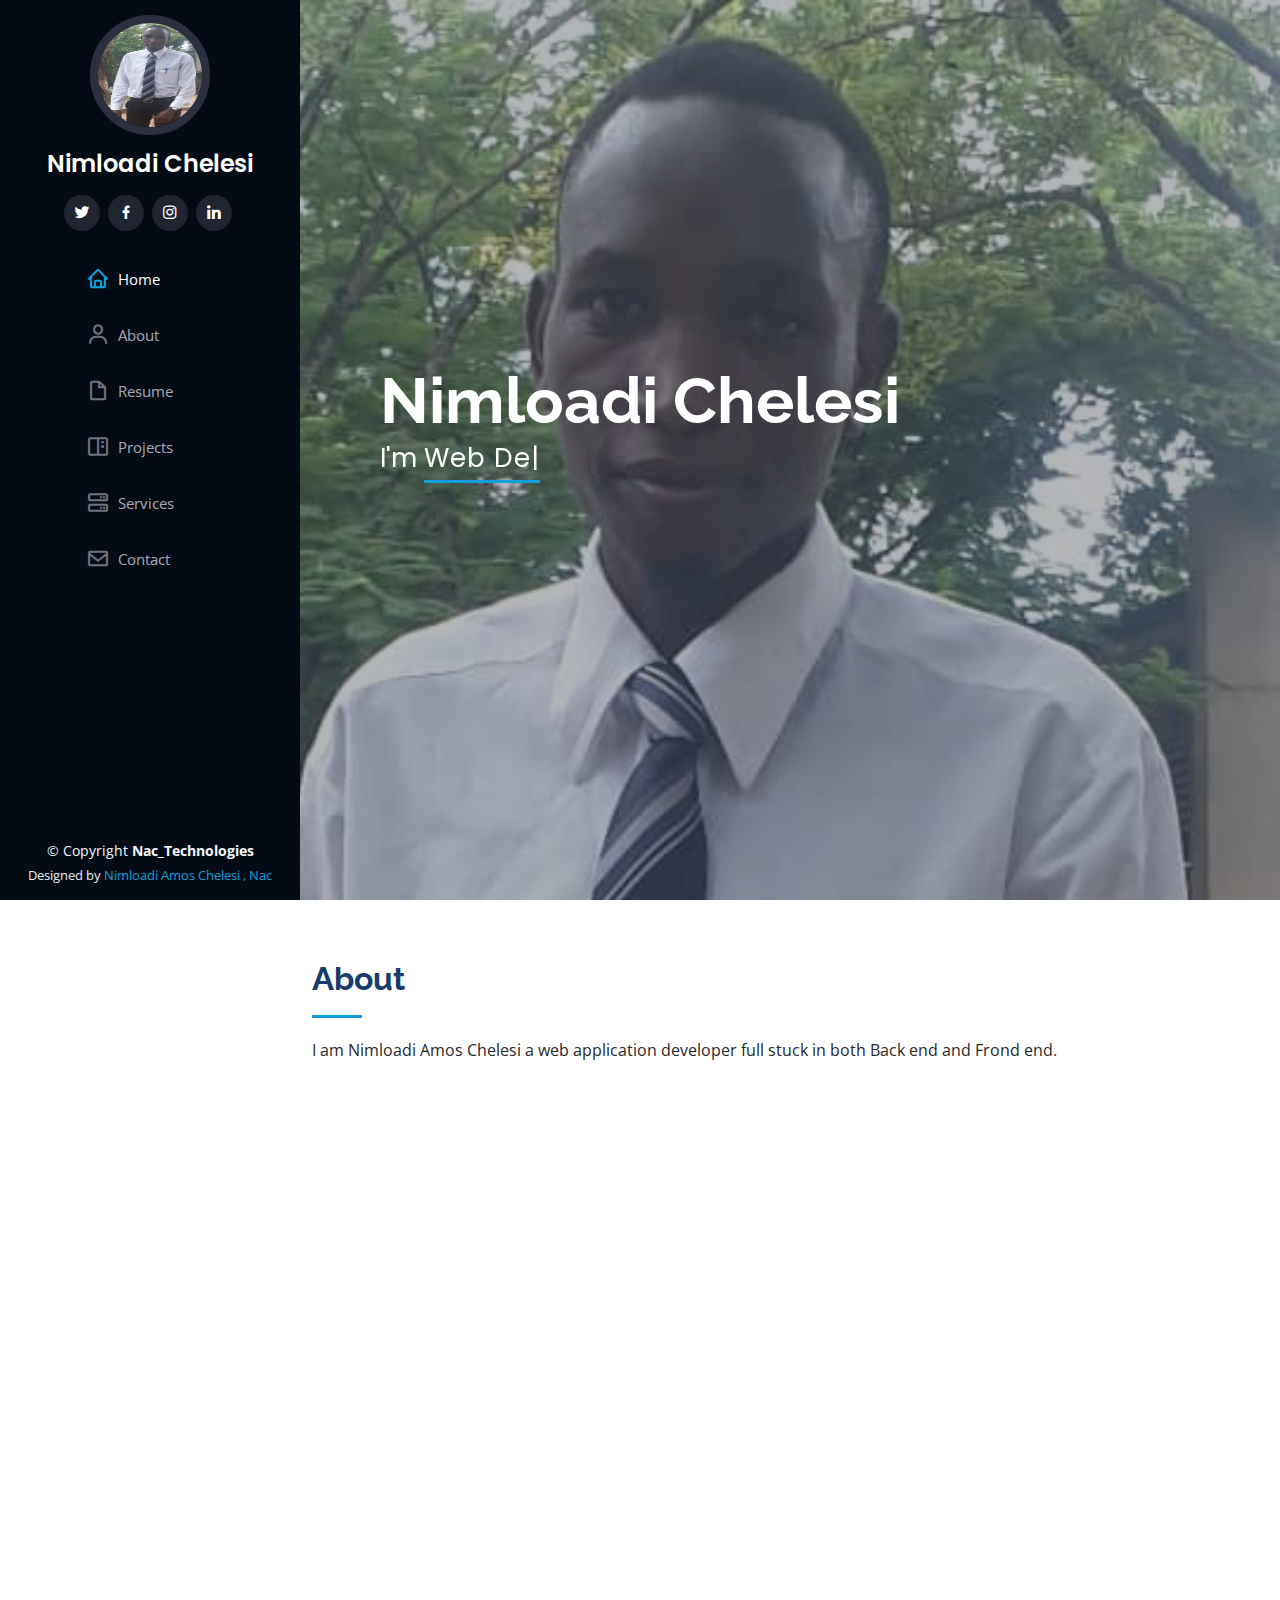
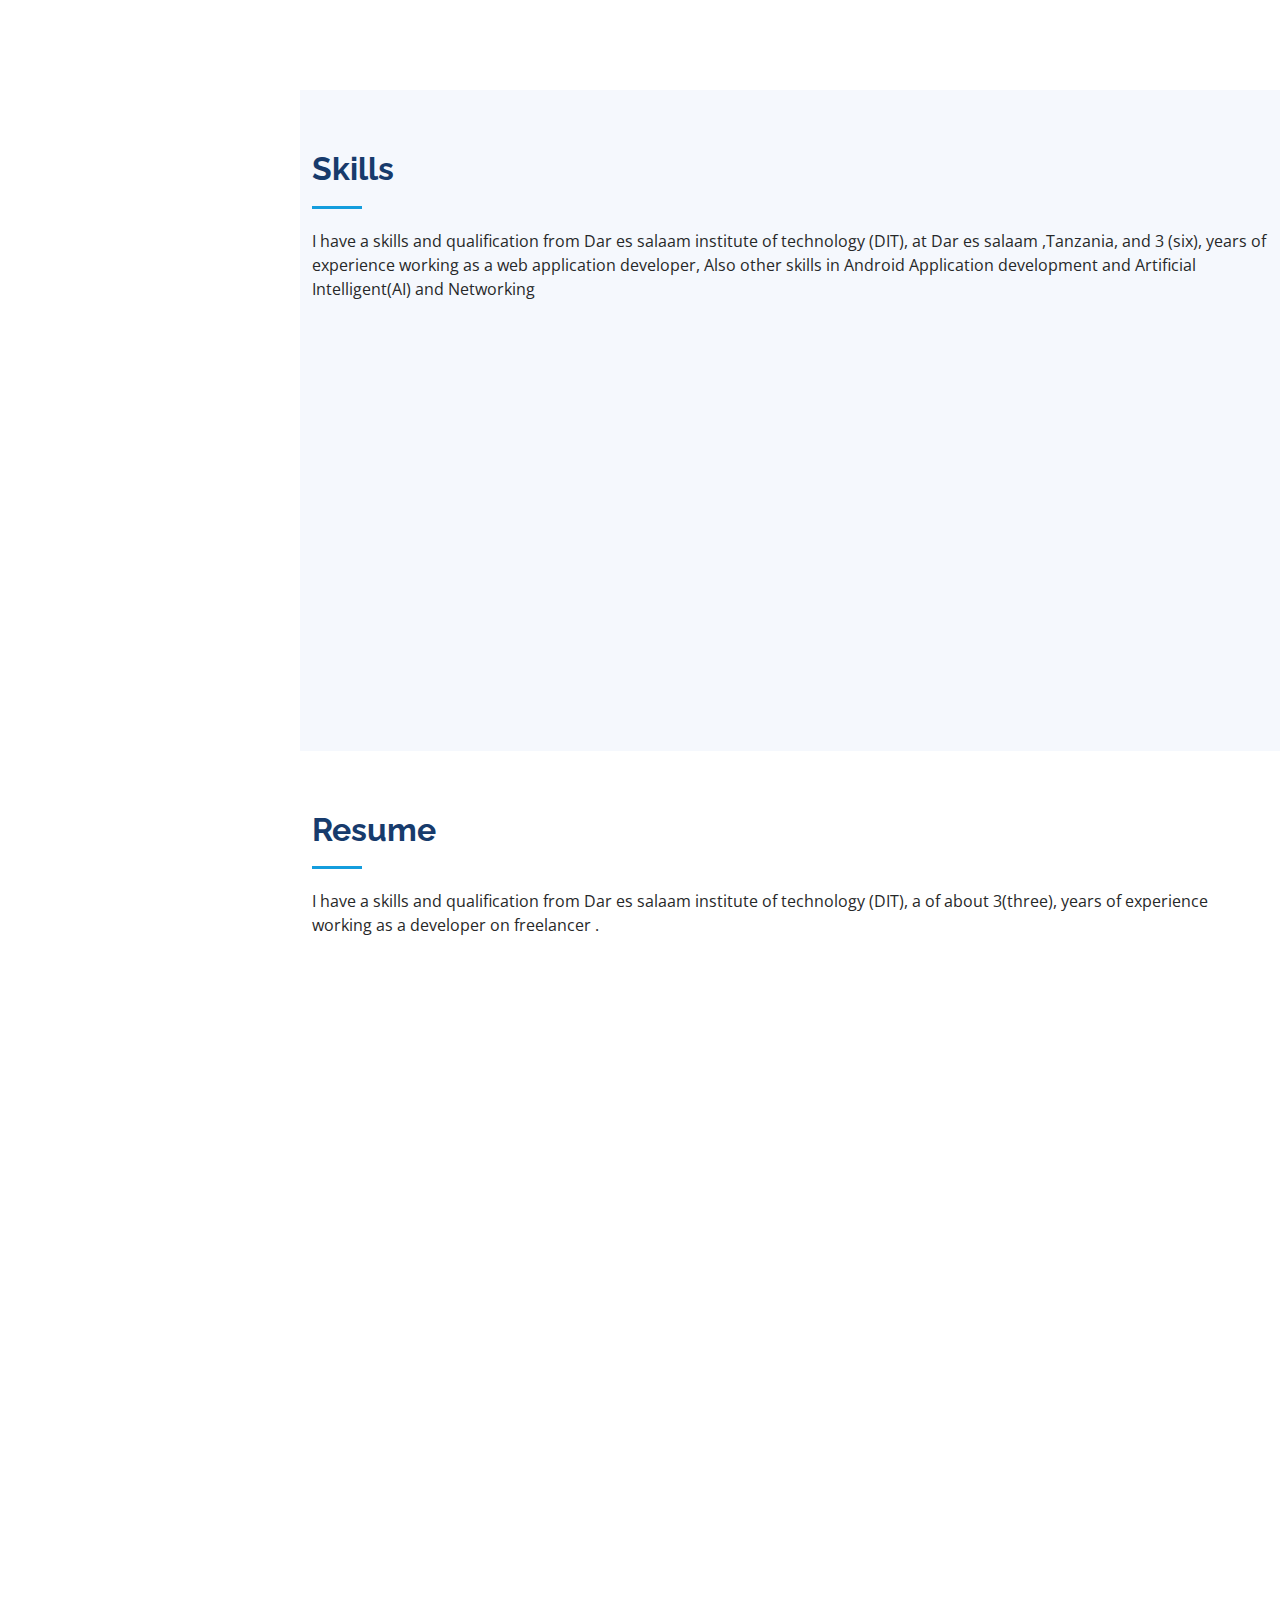
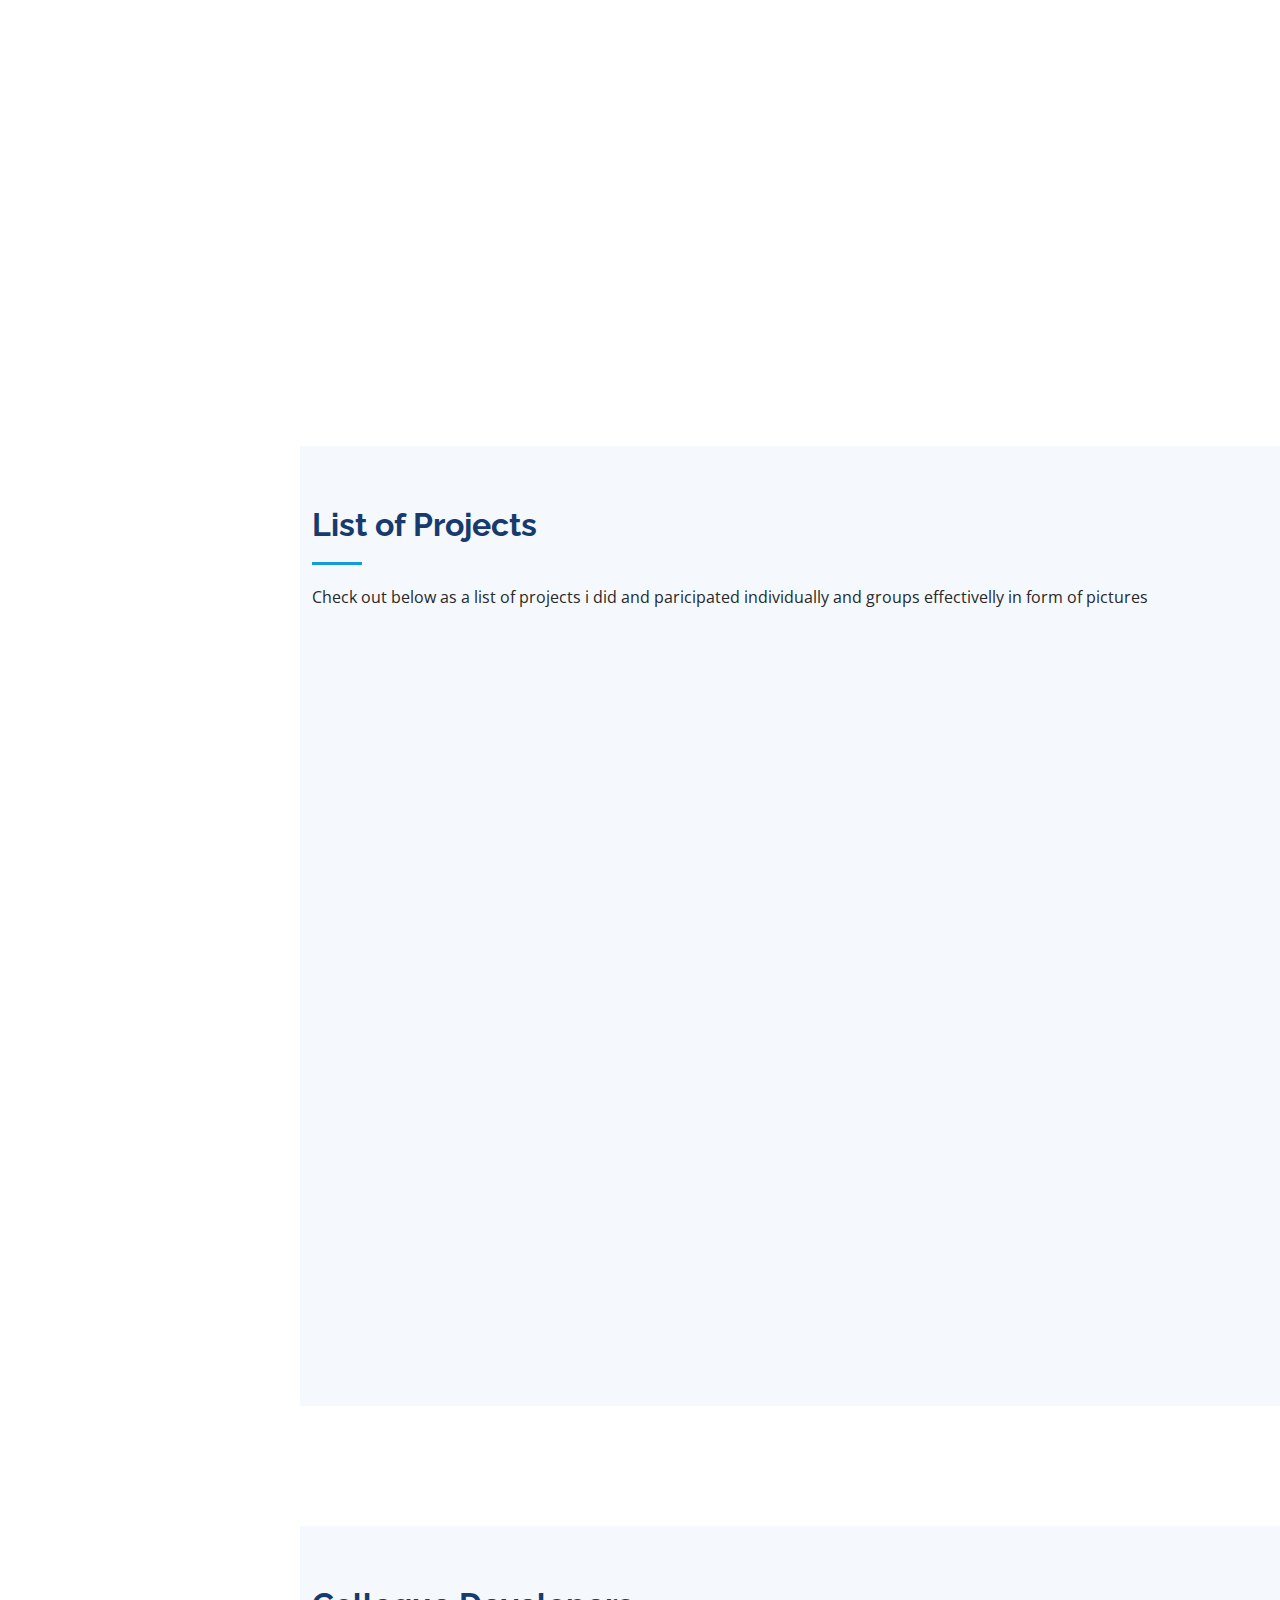
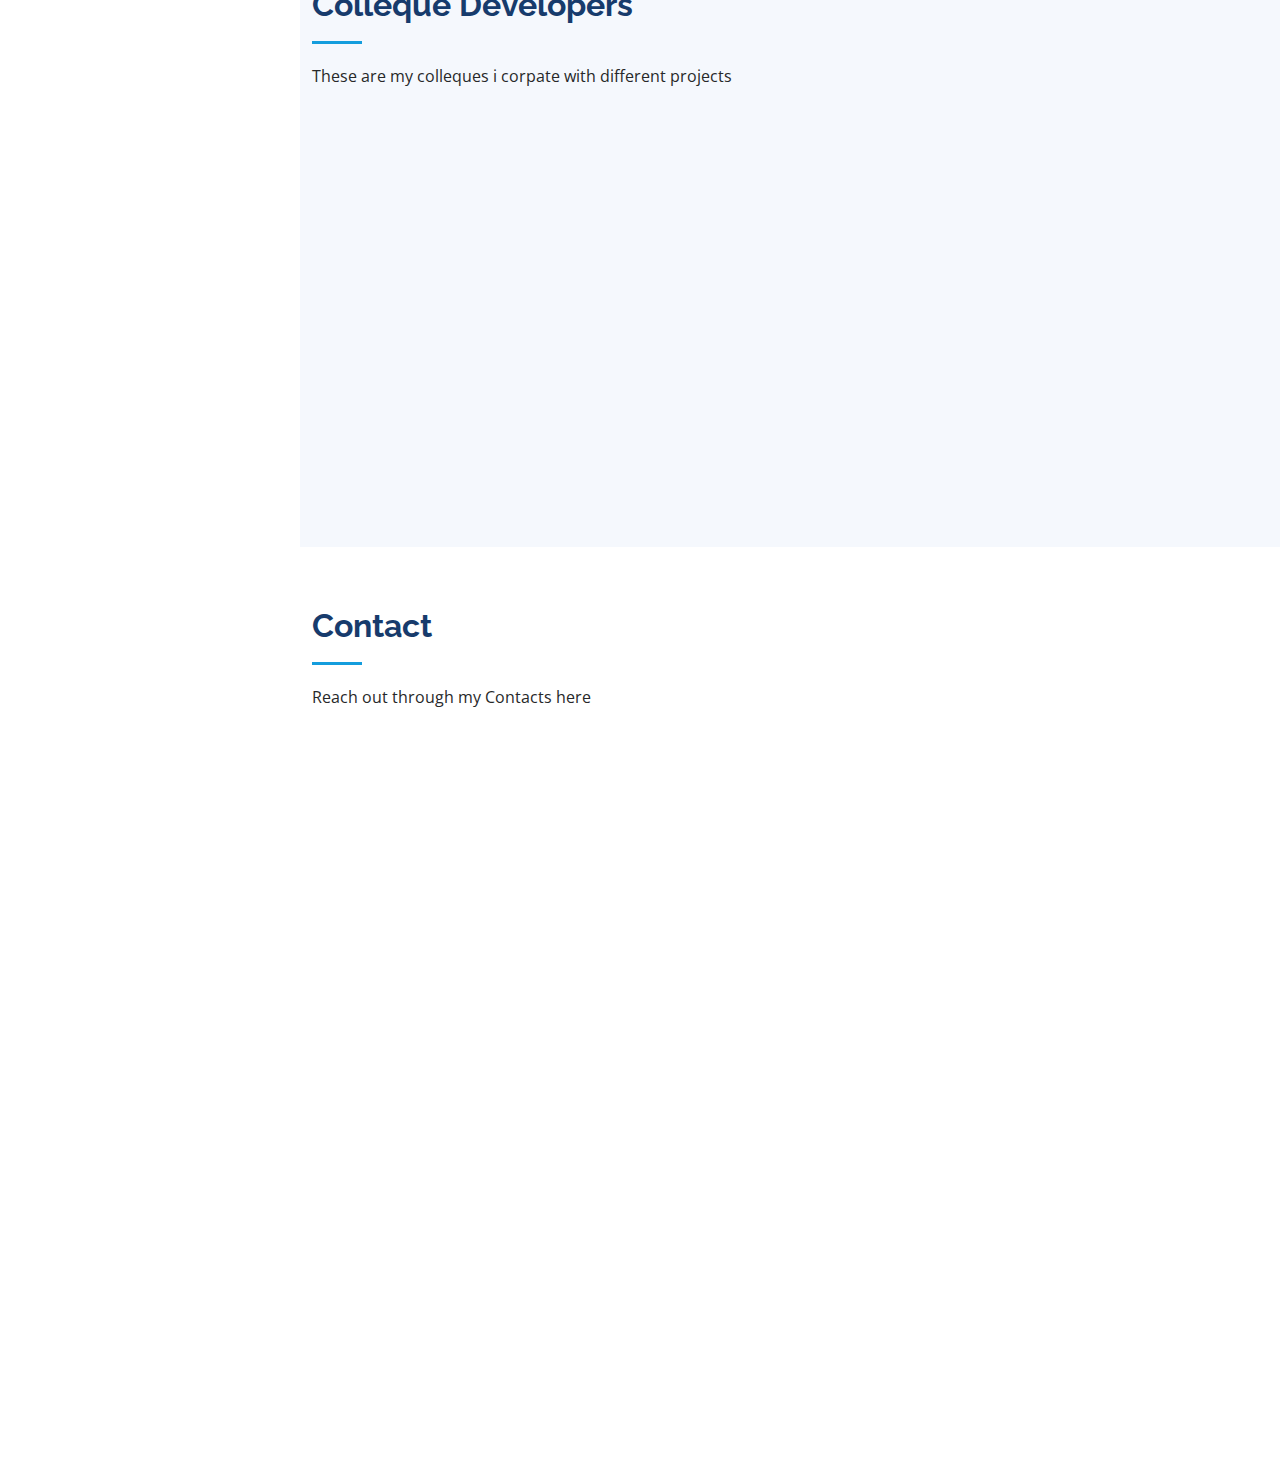
==== commit db5678a6: "Update index.html" ====
--- a/index.html
+++ b/index.html
@@ -711,7 +711,7 @@
         </div>
 
       </div>
-    </section><!-- End Contact Section -->
+    </section><!-- End Contact Section   --->
 
   </main><!-- End #main -->
 
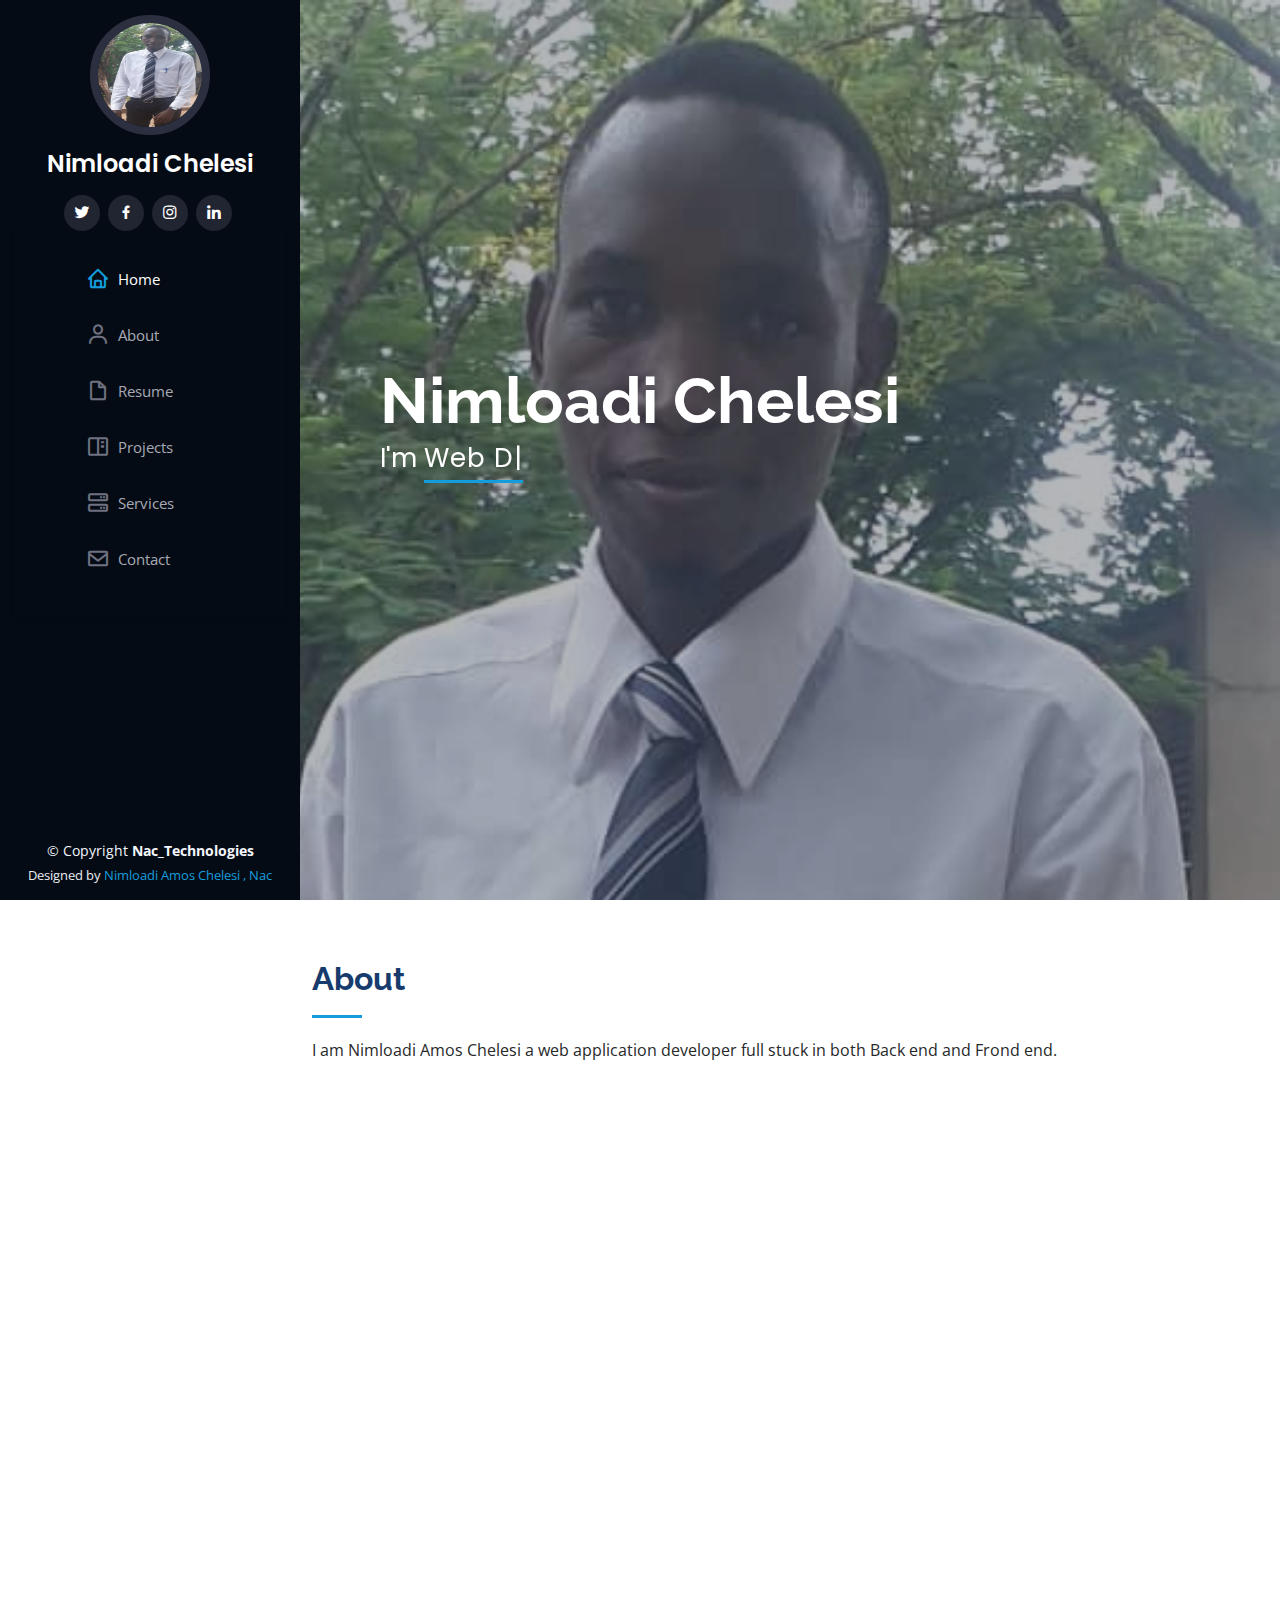
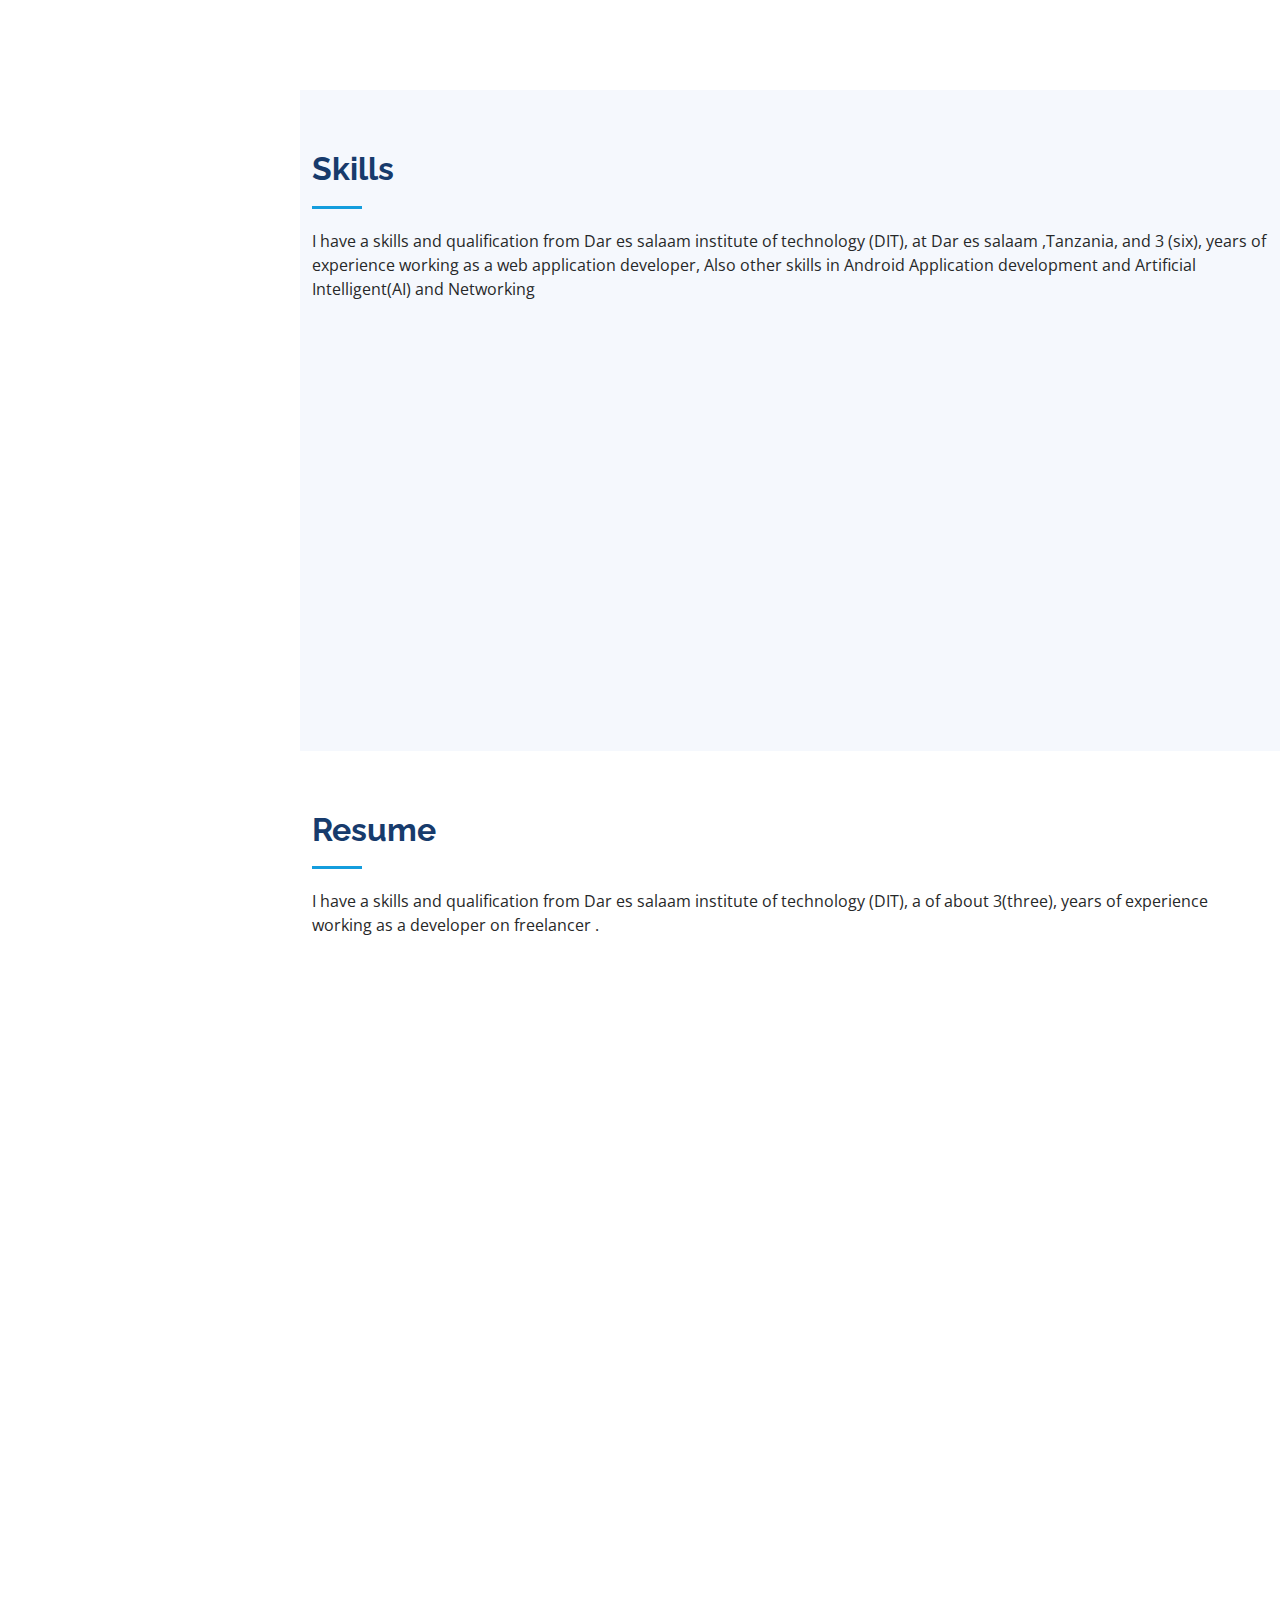
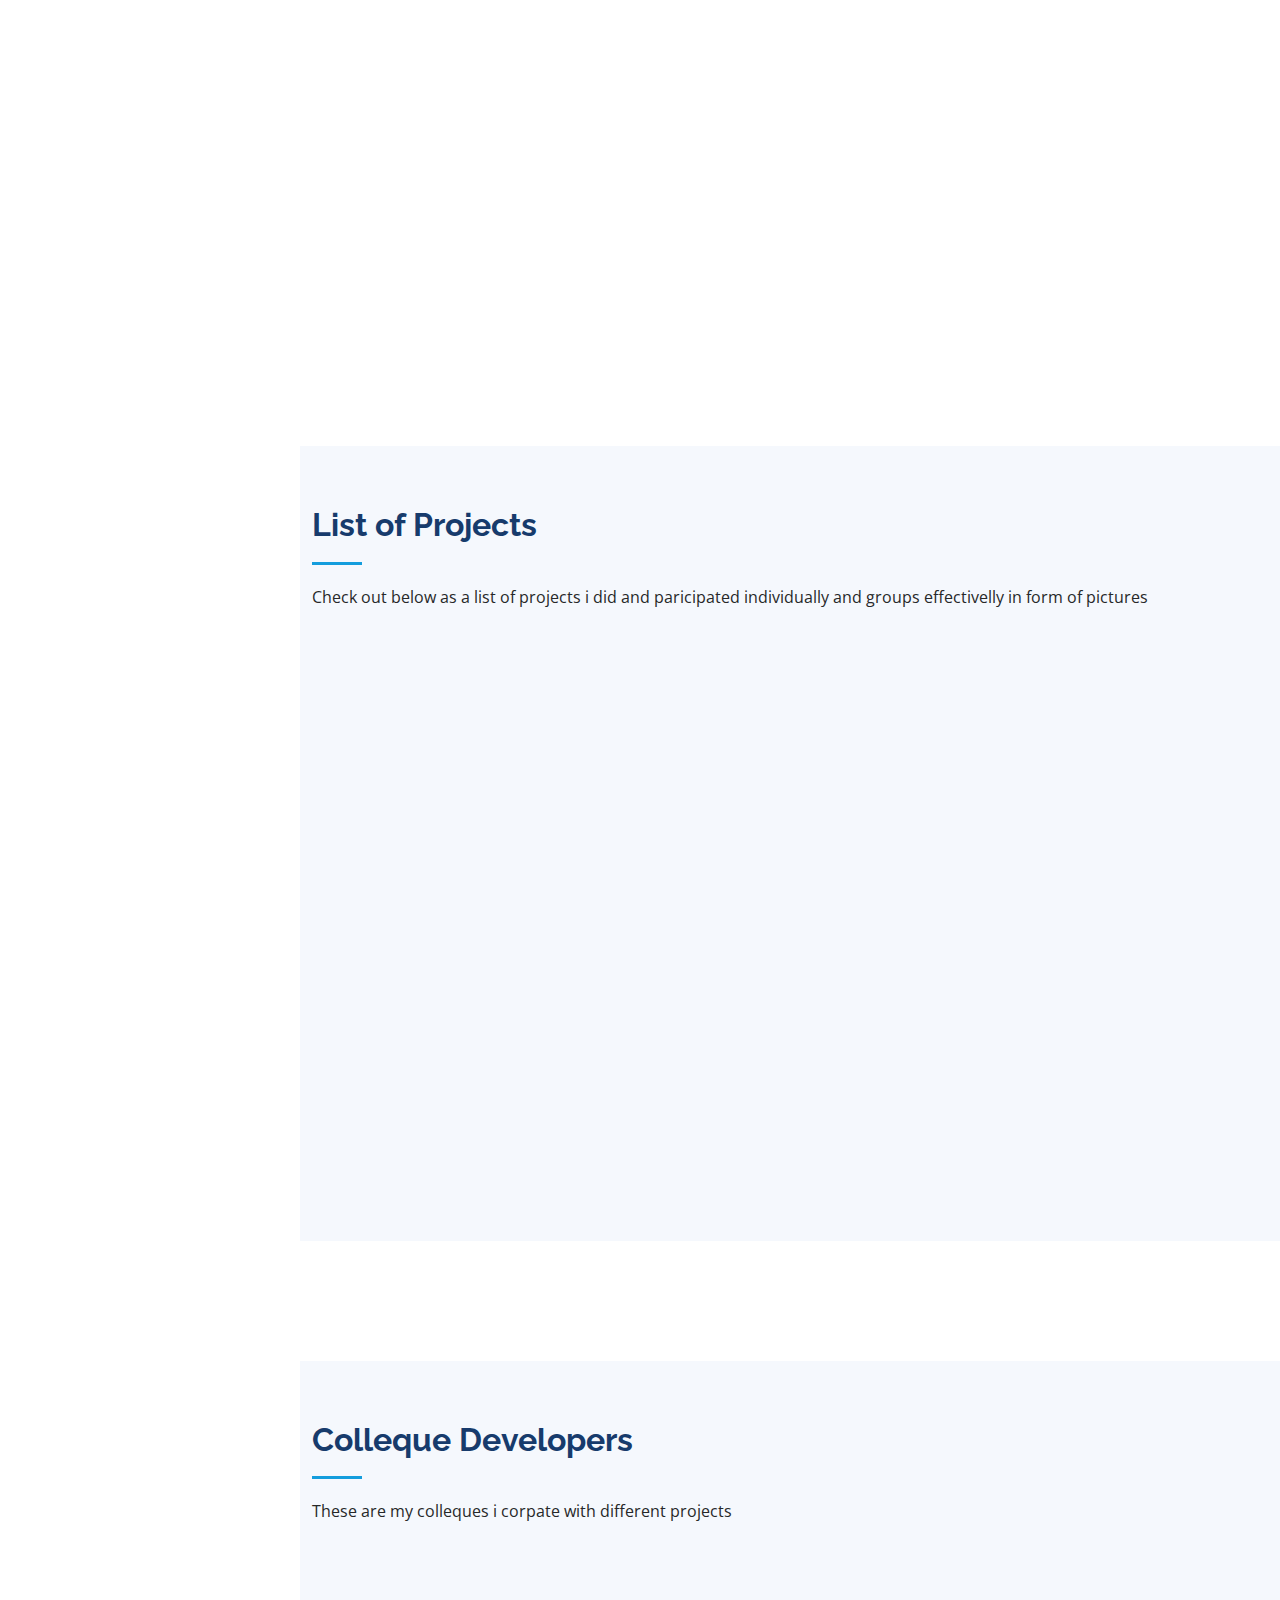
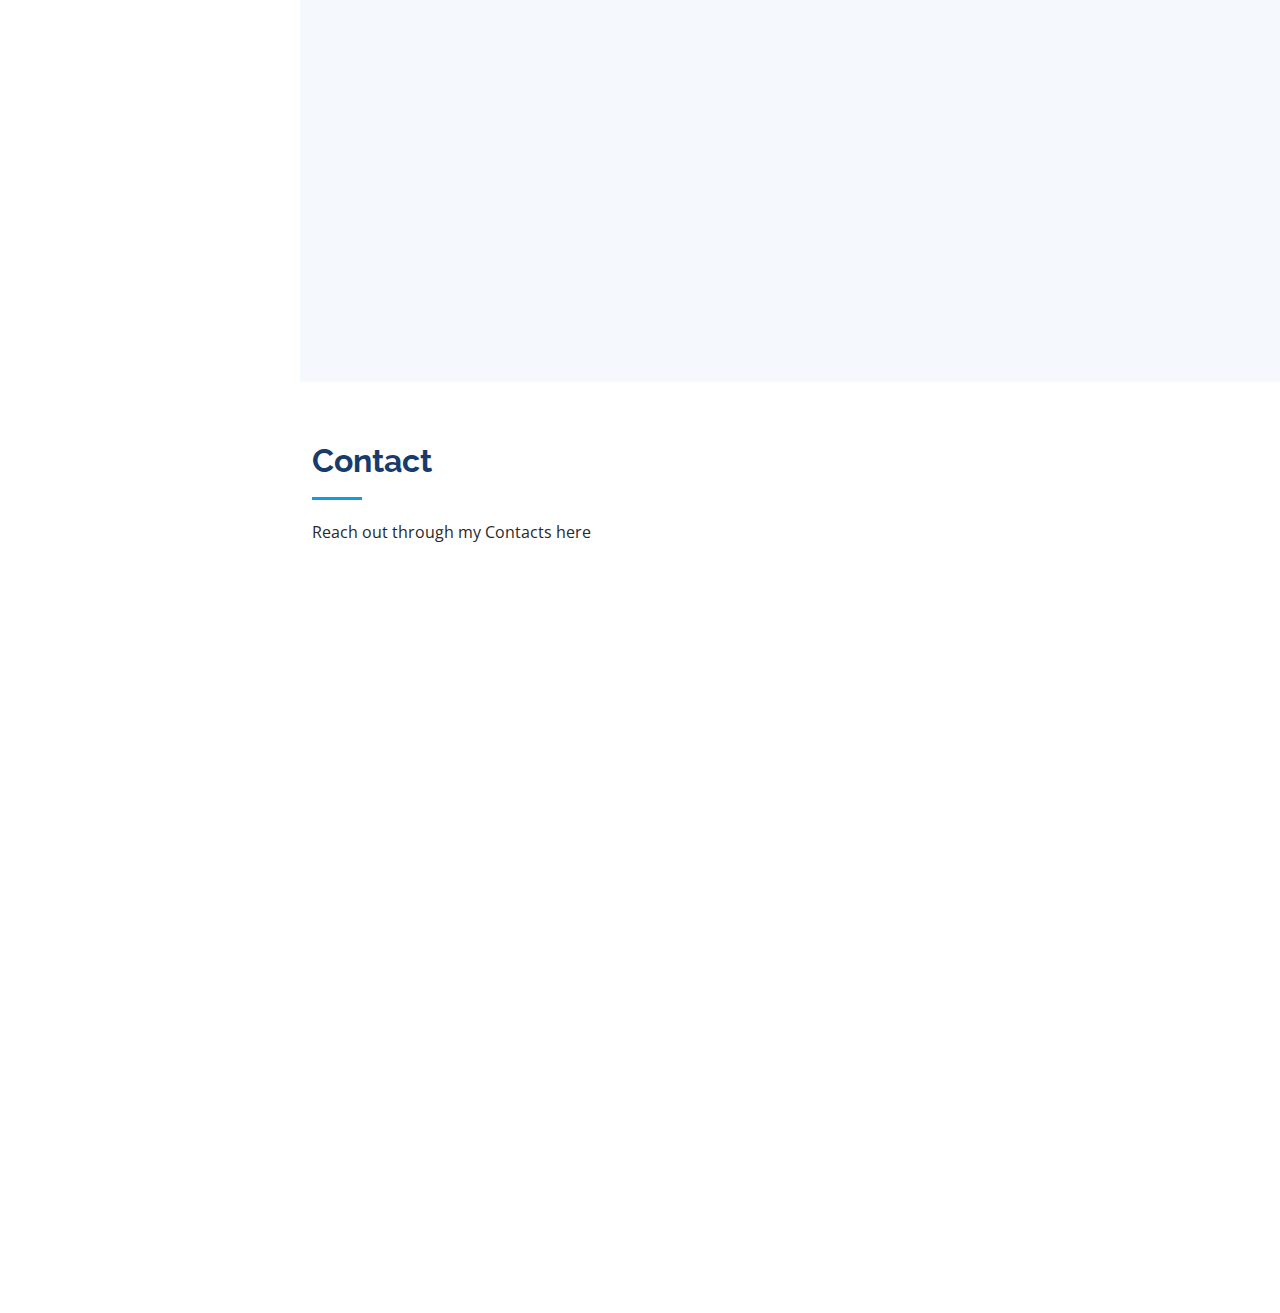
==== commit 14db7a0a: "Update index.html" ====
--- a/index.html
+++ b/index.html
@@ -5,7 +5,7 @@
   <meta charset="utf-8">
   <meta content="width=device-width, initial-scale=1.0" name="viewport">
 
-  <title>MY Portfolio , Nimloadi Amos Chelesi </title>
+  <title>MY Portfolio , Nimloadi Amos Chelesi  </title>
   <meta content="" name="description">
   <meta content="" name="keywords">
 
@@ -409,7 +409,7 @@
 
           <div class="col-lg-4 col-md-6 portfolio-item filter-card">
             <div class="portfolio-wrap">
-              <img src="assets/img/portfolio/portfolio-4.PNG" class="img-fluid" alt="">
+              <P>Bwana Shamba web application</p>
               <div class="portfolio-links">
                 <a href="assets/img/portfolio/portfolio-4.PNG" data-gallery="portfolioGallery" class="portfolio-lightbox" title="Card 2"><i class="bx bx-plus"></i></a>
                 <a href="portfolio-details.html" title="More Details"><i class="bx bx-link"></i></a>
@@ -419,7 +419,7 @@
 
            <div class="col-lg-4 col-md-6 portfolio-item filter-card">
             <div class="portfolio-wrap">
-              <img src="assets/img/portfolio/mango1.png" class="img-fluid" alt="">
+              <P>Masomoyetutz Website</p>
               <div class="portfolio-links">
                 <a href="assets/img/portfolio/portfolio-4.PNG" data-gallery="portfolioGallery" class="portfolio-lightbox" title="Card 2"><i class="bx bx-plus"></i></a>
                 <a href="portfolio-details.html" title="More Details"><i class="bx bx-link"></i></a>
@@ -429,7 +429,7 @@
 
           <div class="col-lg-4 col-md-6 portfolio-item filter-card">
             <div class="portfolio-wrap">
-              <img src="assets/img/portfolio/mango4.PNG" class="img-fluid" alt="">
+              <p>Vyumba Mkoni tz </p> 
               <div class="portfolio-links">
                 <a href="assets/img/portfolio/portfolio-4.pnMySQL server 5.7g" data-gallery="portfolioGallery" class="portfolio-lightbox" title="Card 2"><i class="bx bx-plus"></i></a>
                 <a href="portfolio-details.html" title="More Details"><i class="bx bx-link"></i></a>
@@ -440,7 +440,7 @@
 
           <div class="col-lg-4 col-md-6 portfolio-item filter-card">
             <div class="portfolio-wrap">
-              <img src="assets/img/portfolio/mango3.PNG" class="img-fluid" alt="">
+              <P>Nac E-commerce tz </p>
               <div class="portfolio-links">
                 <a href="assets/img/portfolio/portfolio-4.PNG" data-gallery="portfolioGallery" class="portfolio-lightbox" title="Card 2"><i class="bx bx-plus"></i></a>
                 <a href="portfolio-details.html" title="More Details"><i class="bx bx-link"></i></a>
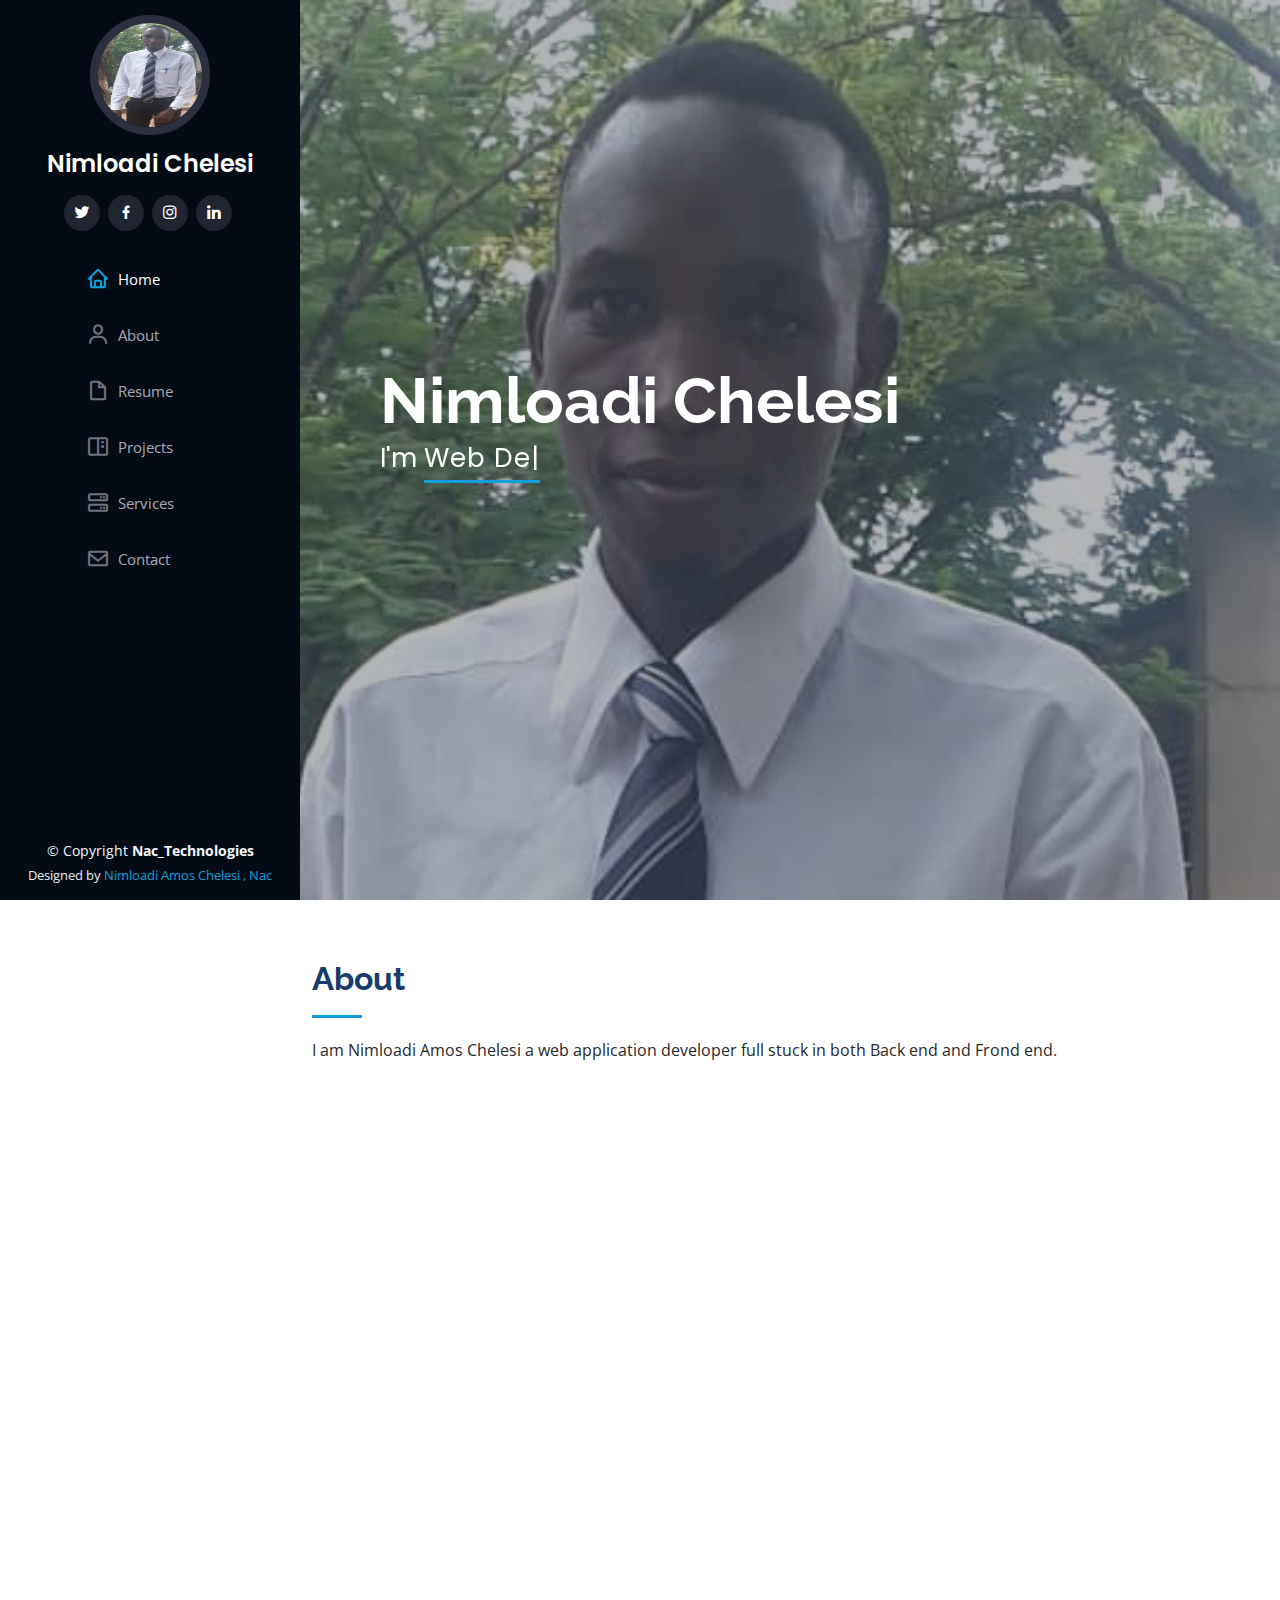
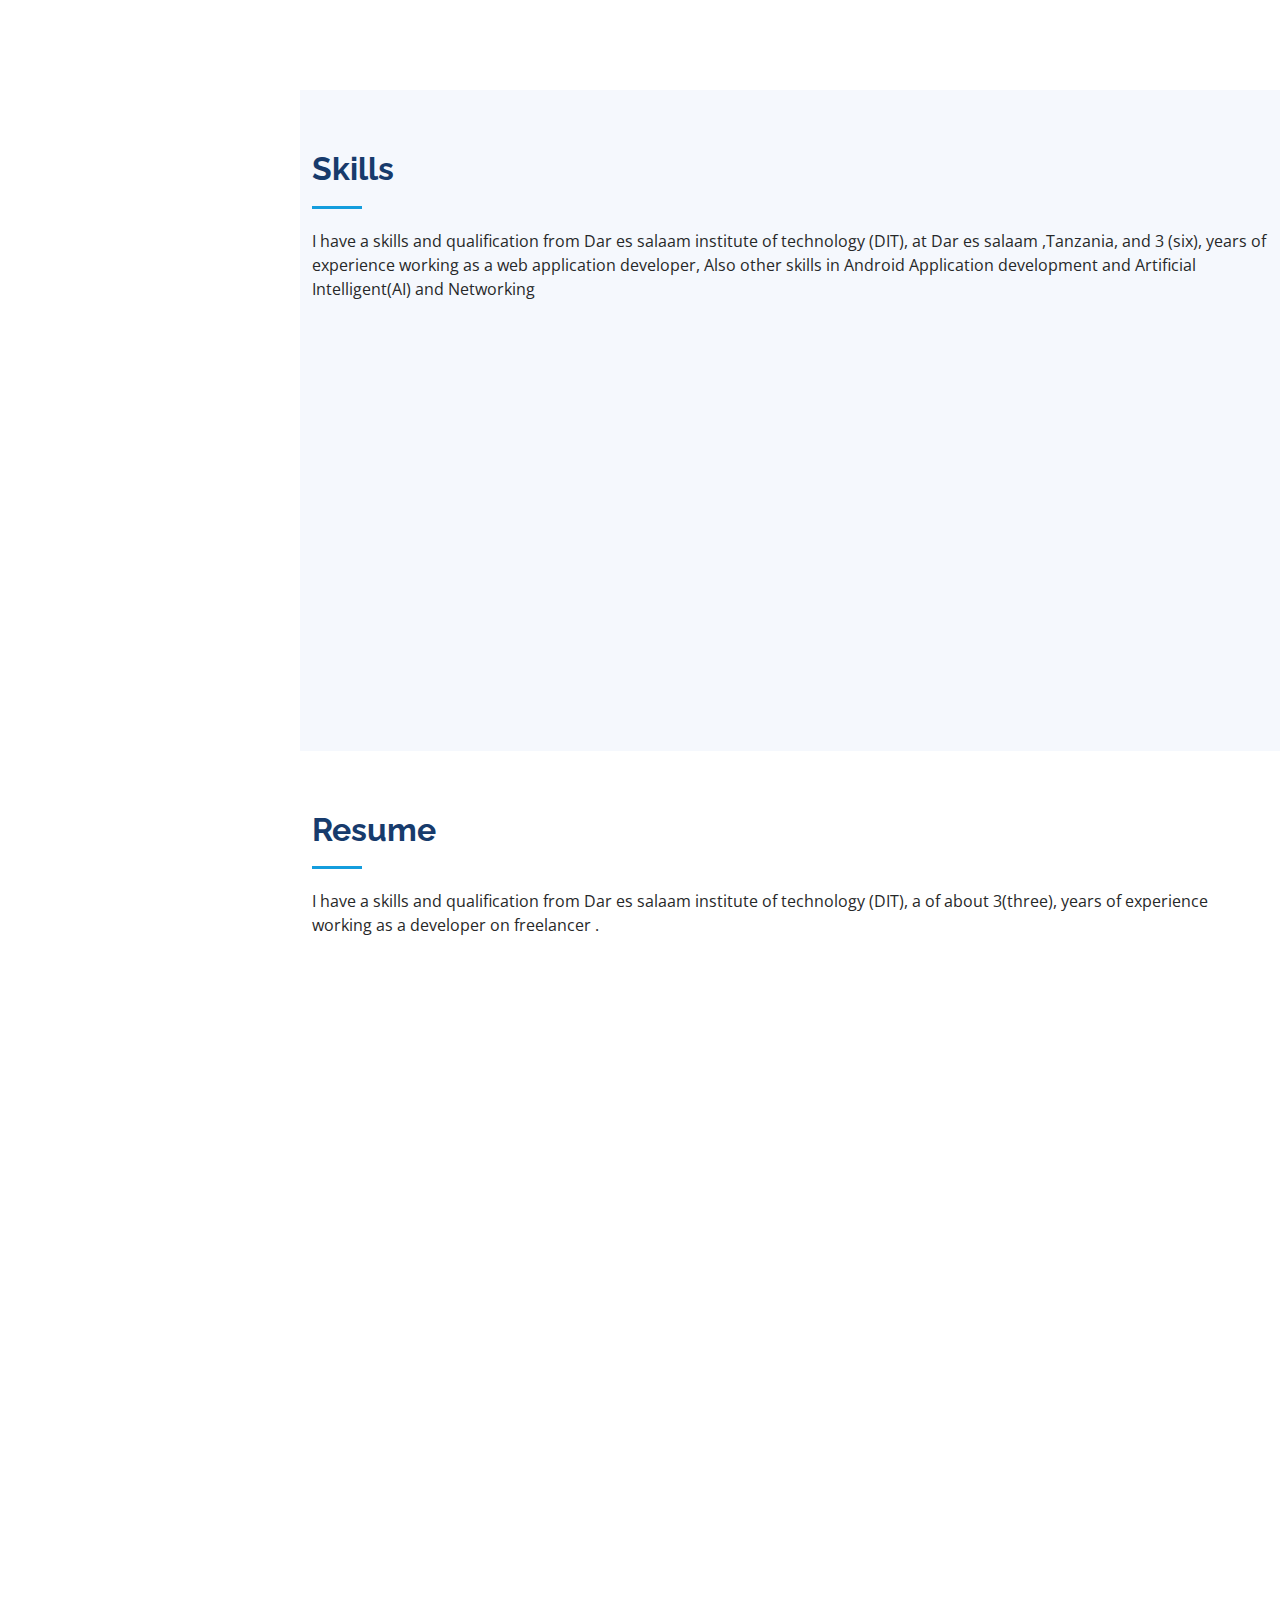
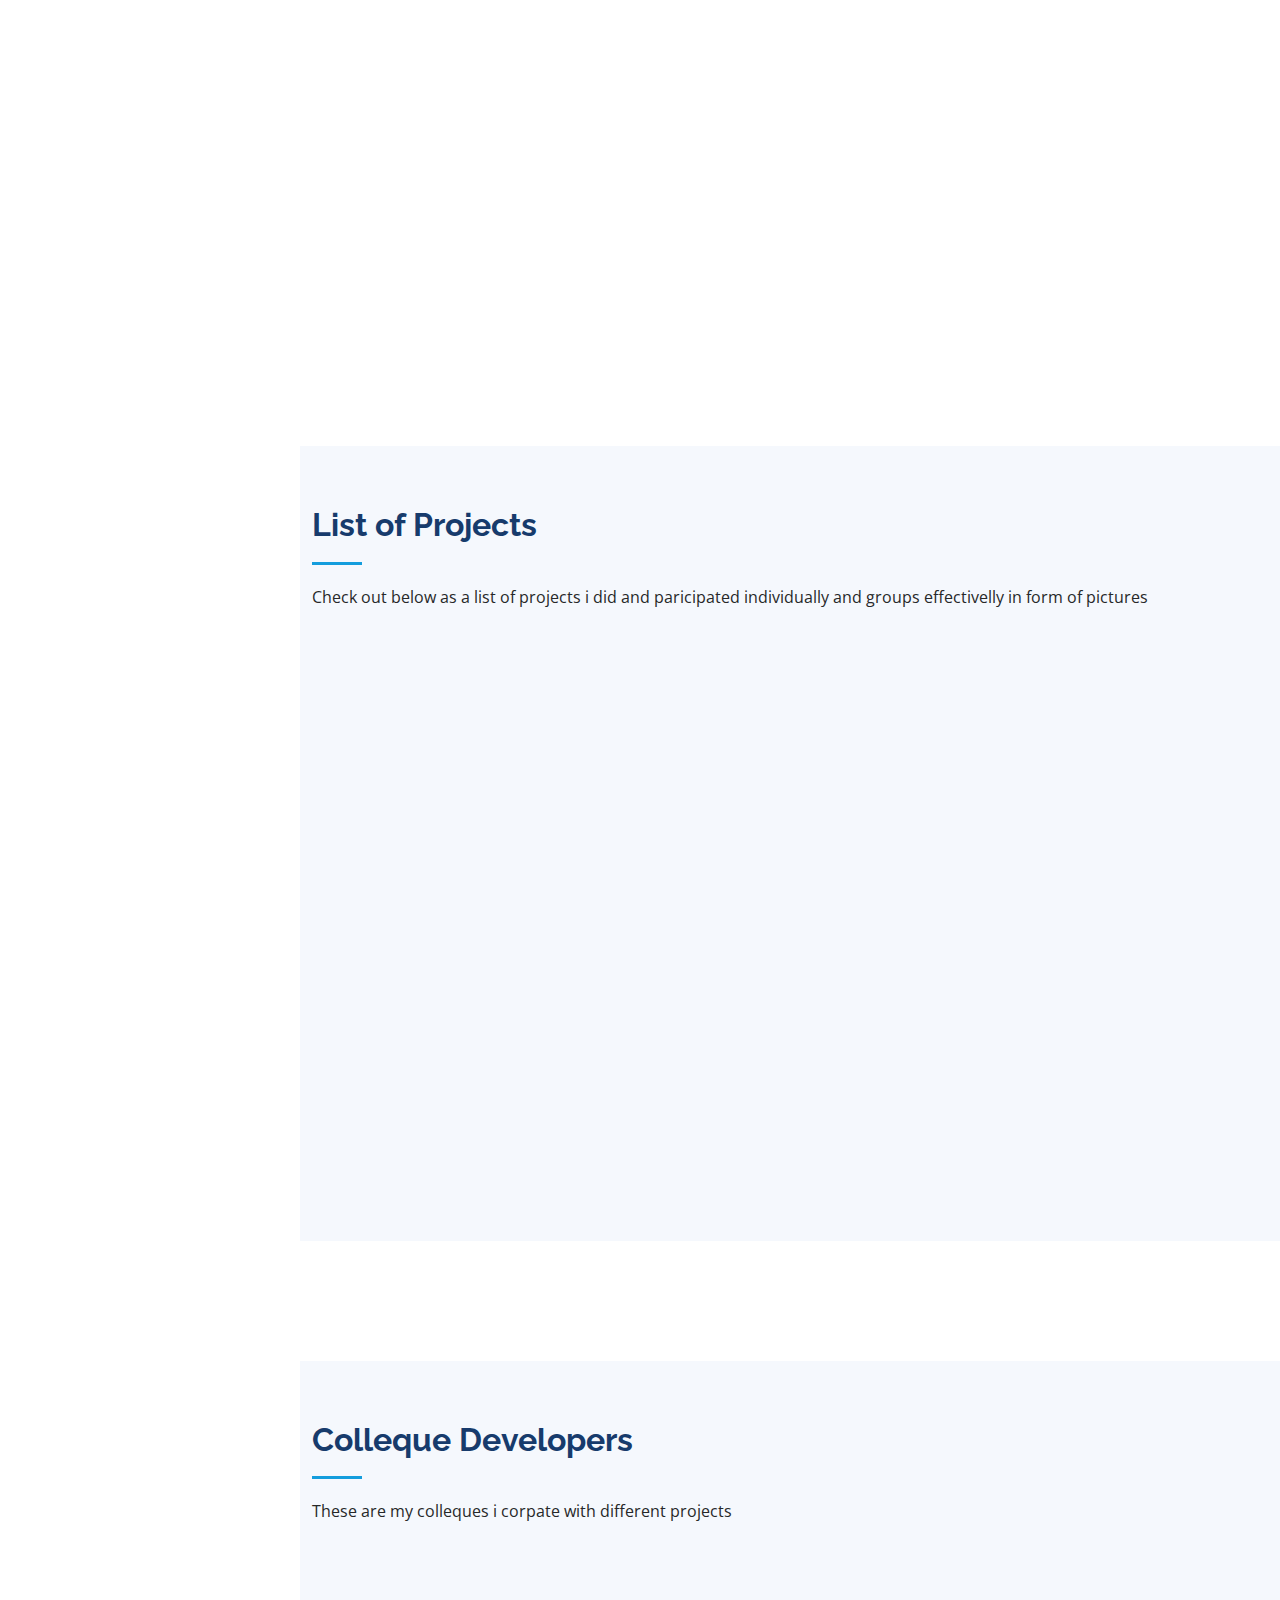
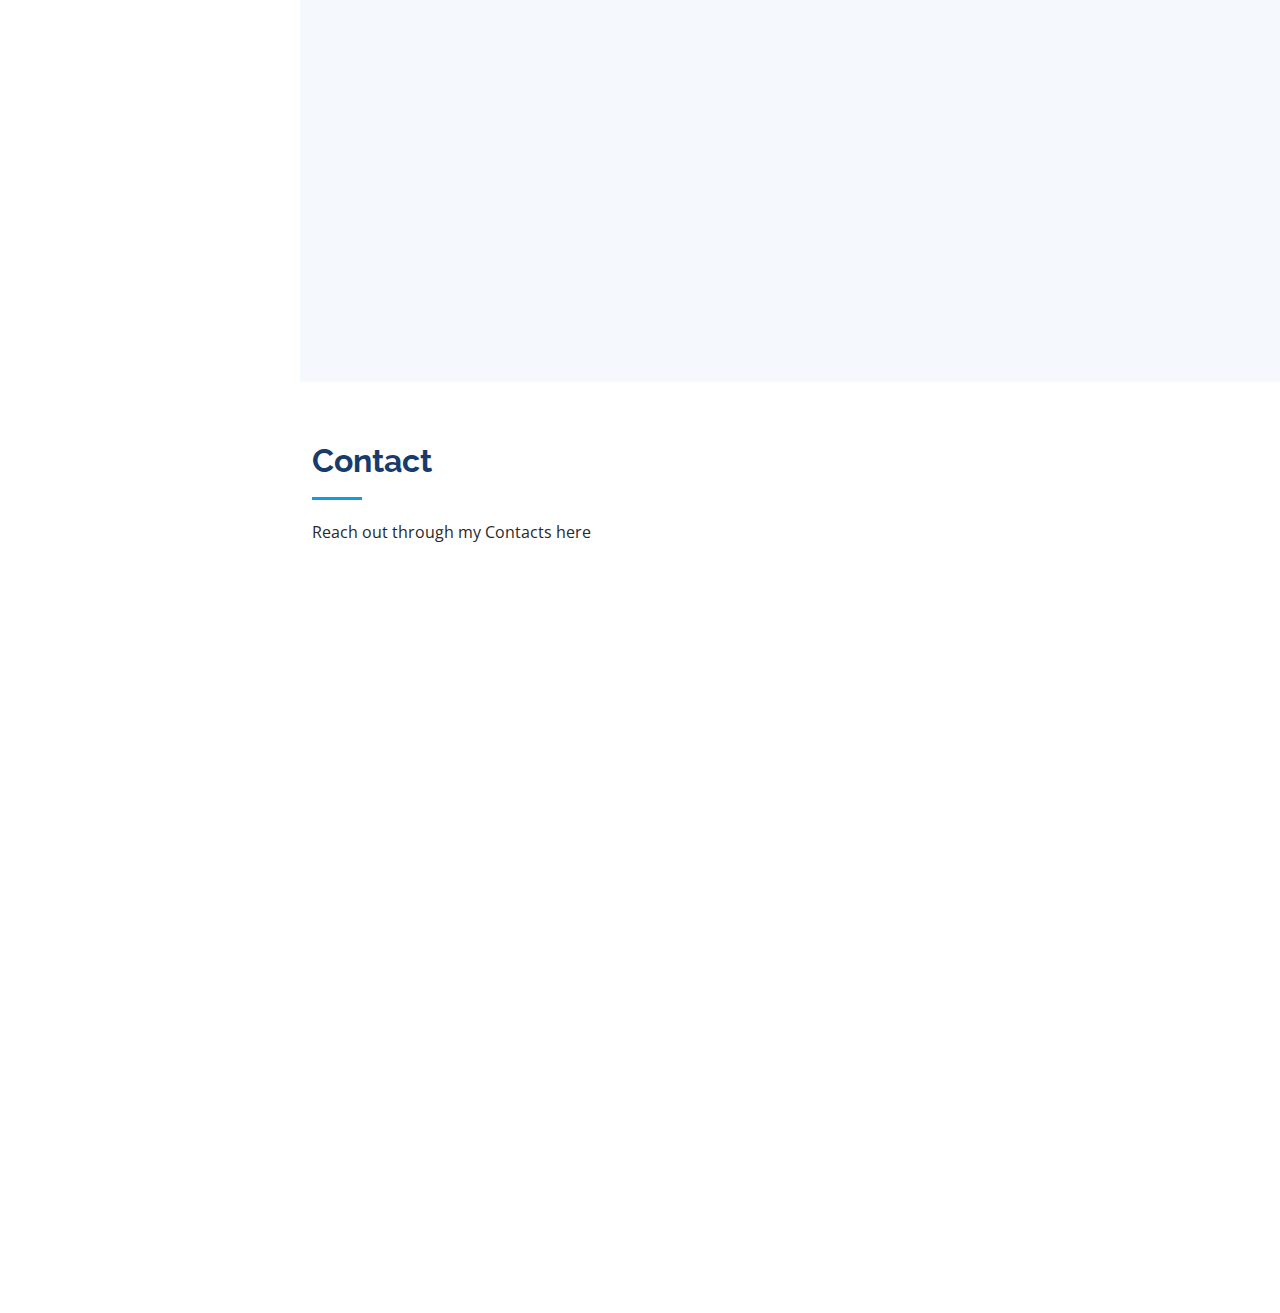
==== commit c6ebcd2c: "Update index.html" ====
--- a/index.html
+++ b/index.html
@@ -104,7 +104,7 @@
               <div class="col-lg-6">
                 <ul>
                   <li><i class="bi bi-chevron-right"></i> <strong>Age:</strong> <span>27</span></li>
-                  <li><i class="bi bi-chevron-right"></i> <strong>Advanced :</strong> <span>Diploma</span></li>
+                  <li><i class="bi bi-chevron-right"></i> <strong>Bachelor:</strong> <span>Degree</span></li>
                   <li><i class="bi bi-chevron-right"></i> <strong>Email:</strong> <span>chelesinimloadi@gmail.com</span></li>
                   <li><i class="bi bi-chevron-right"></i> <strong>Freelance:</strong> <span>Available</span></li>
                 </ul>
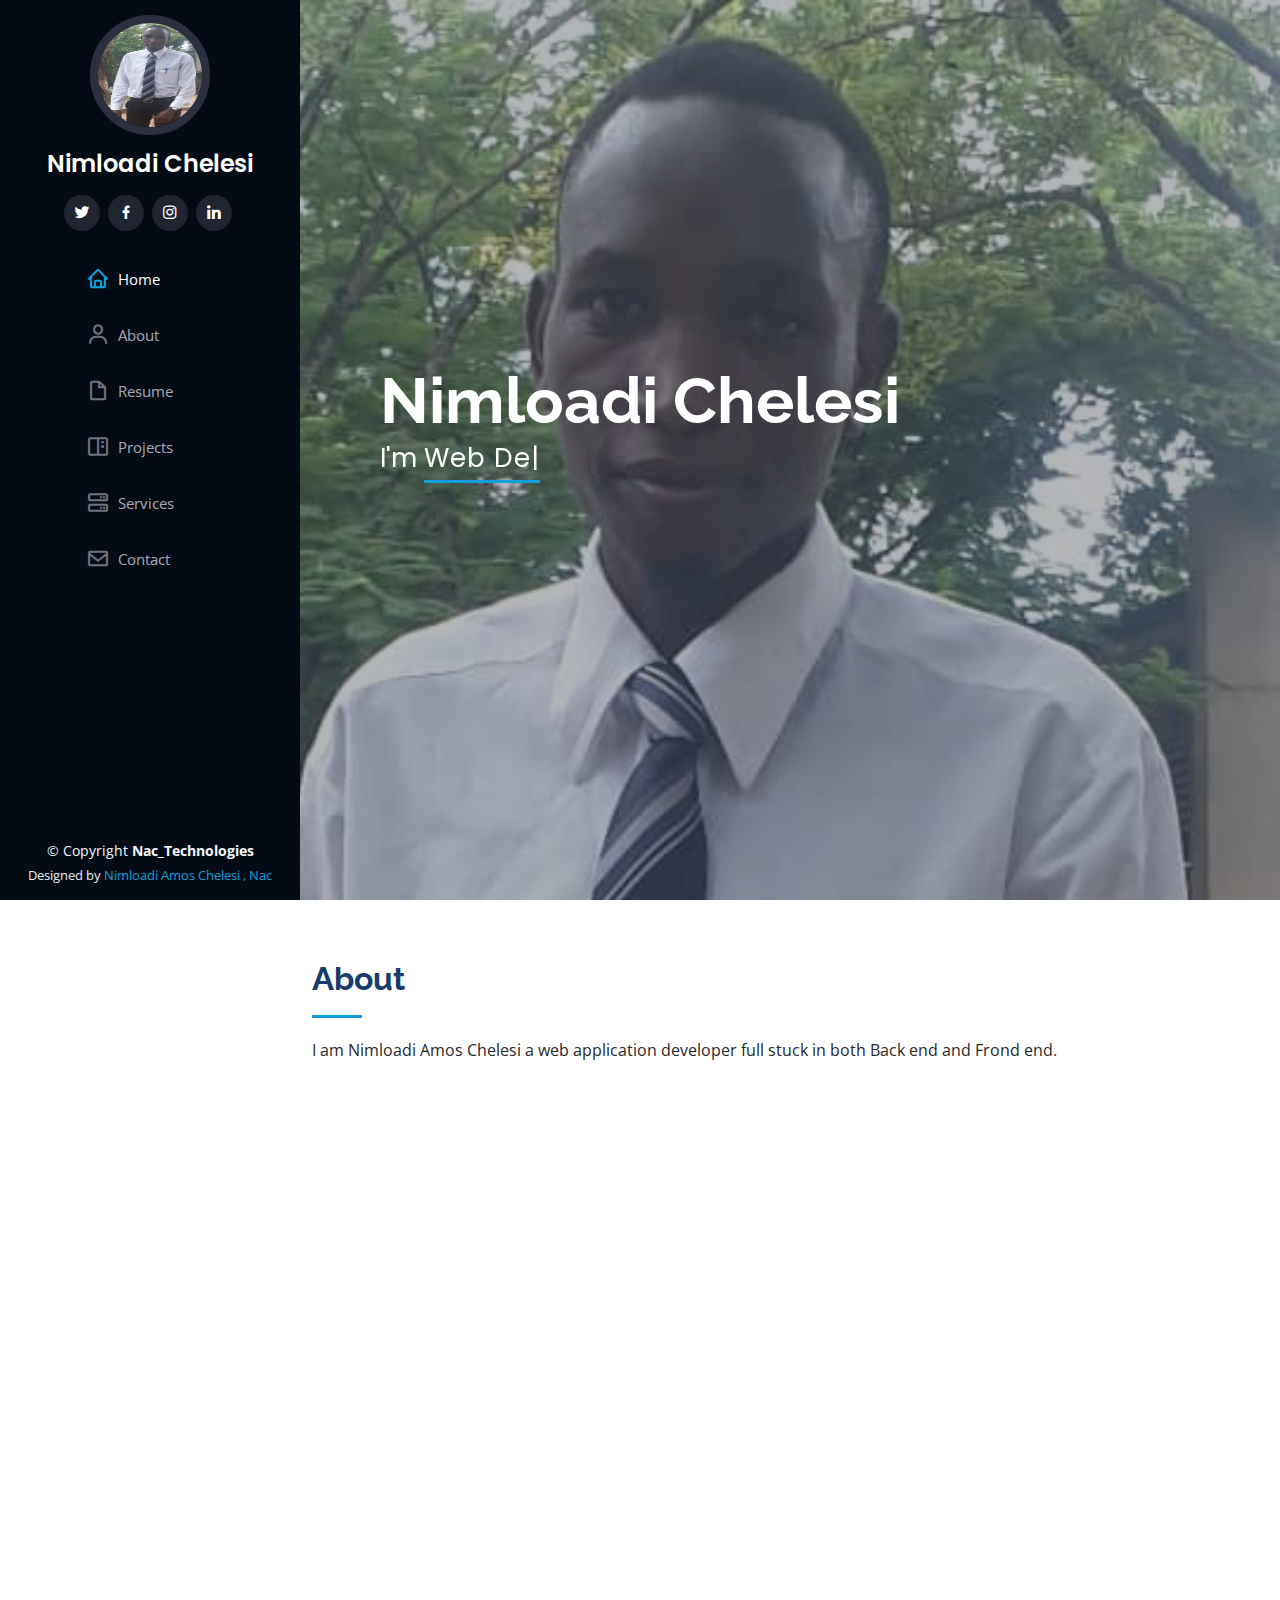
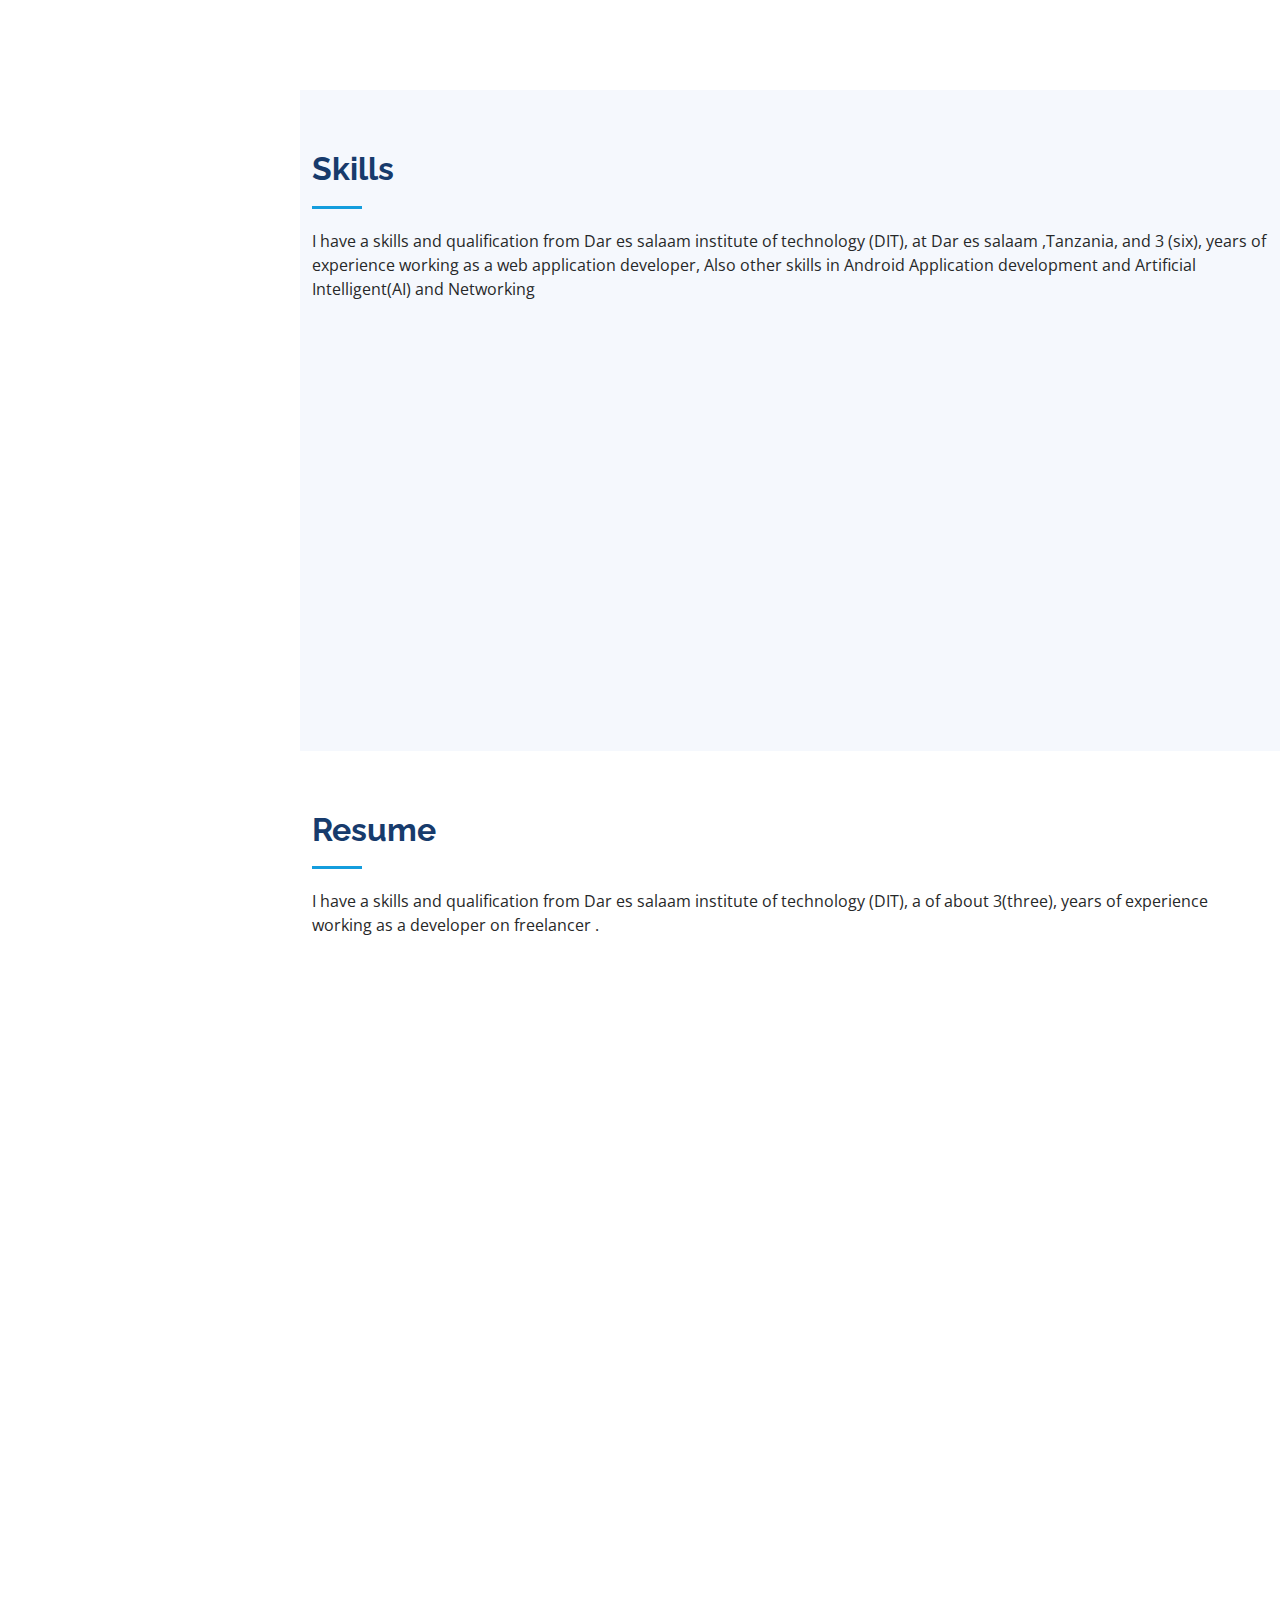
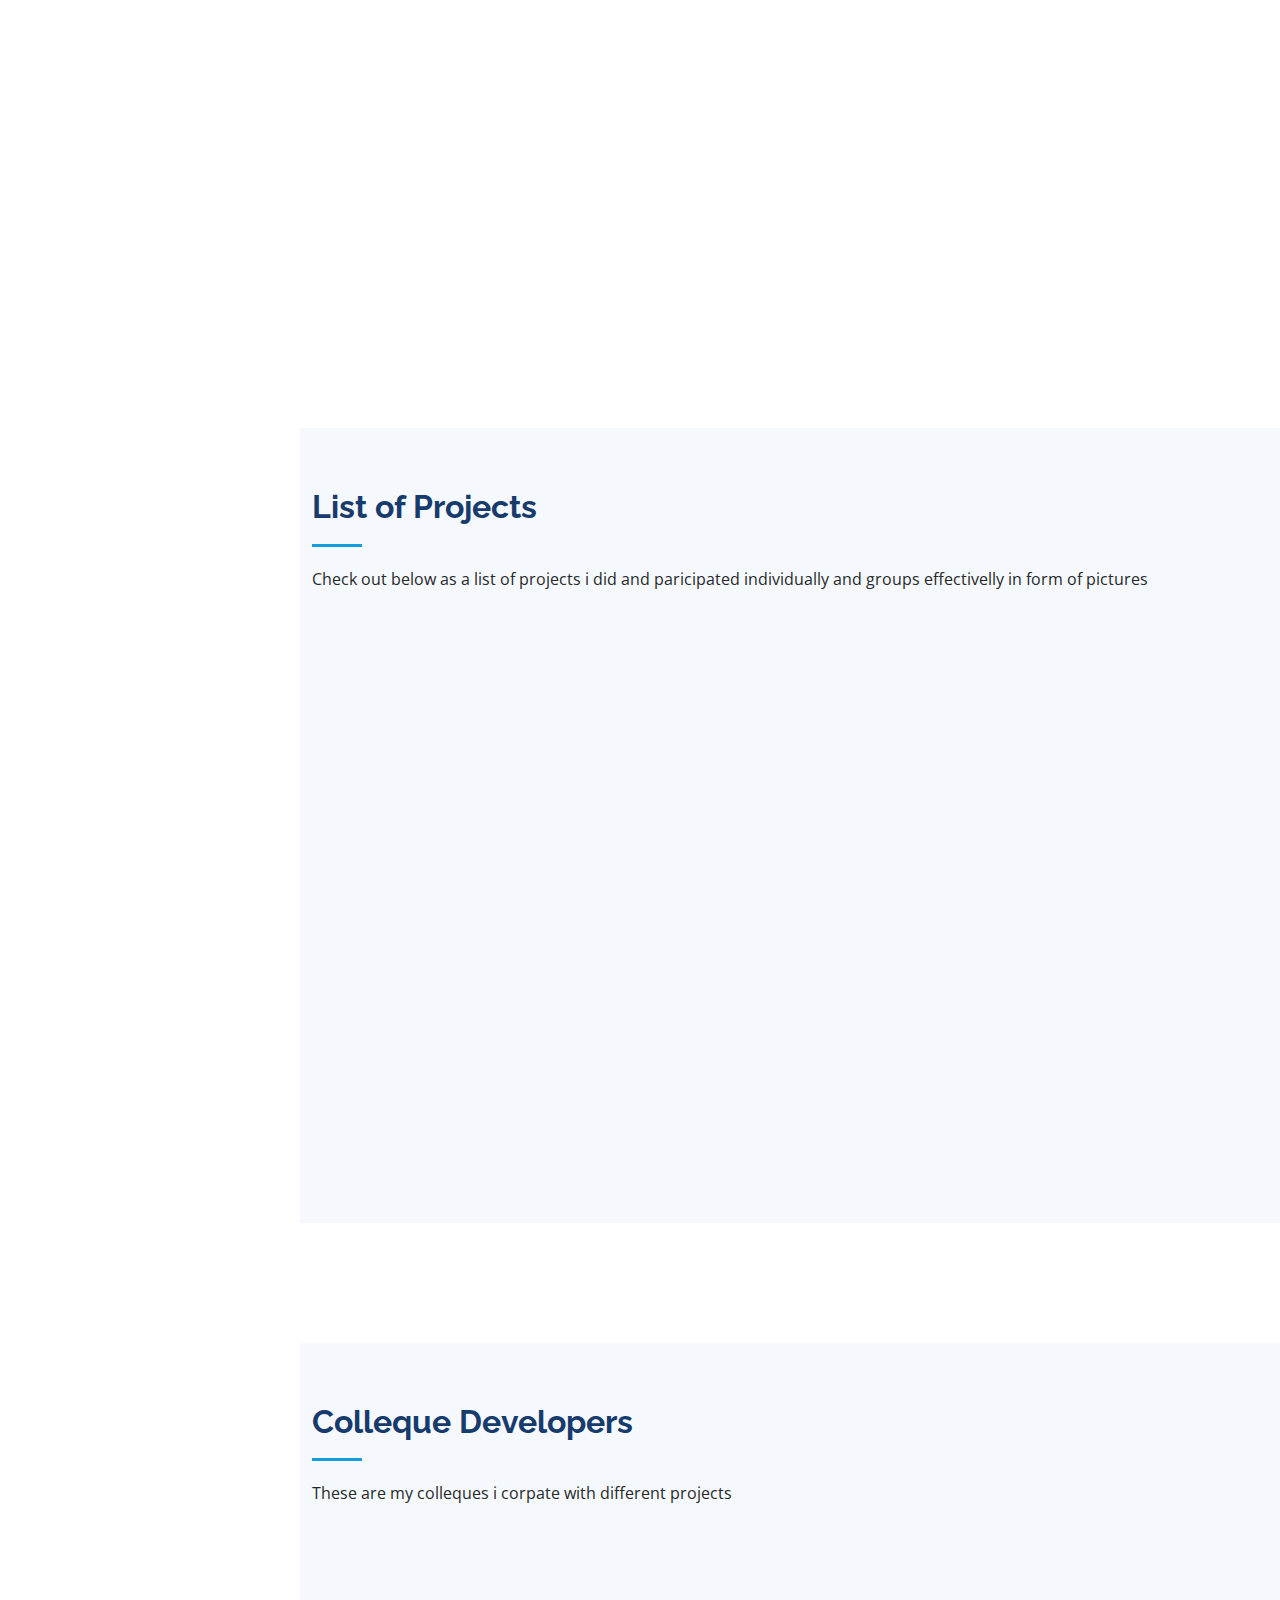
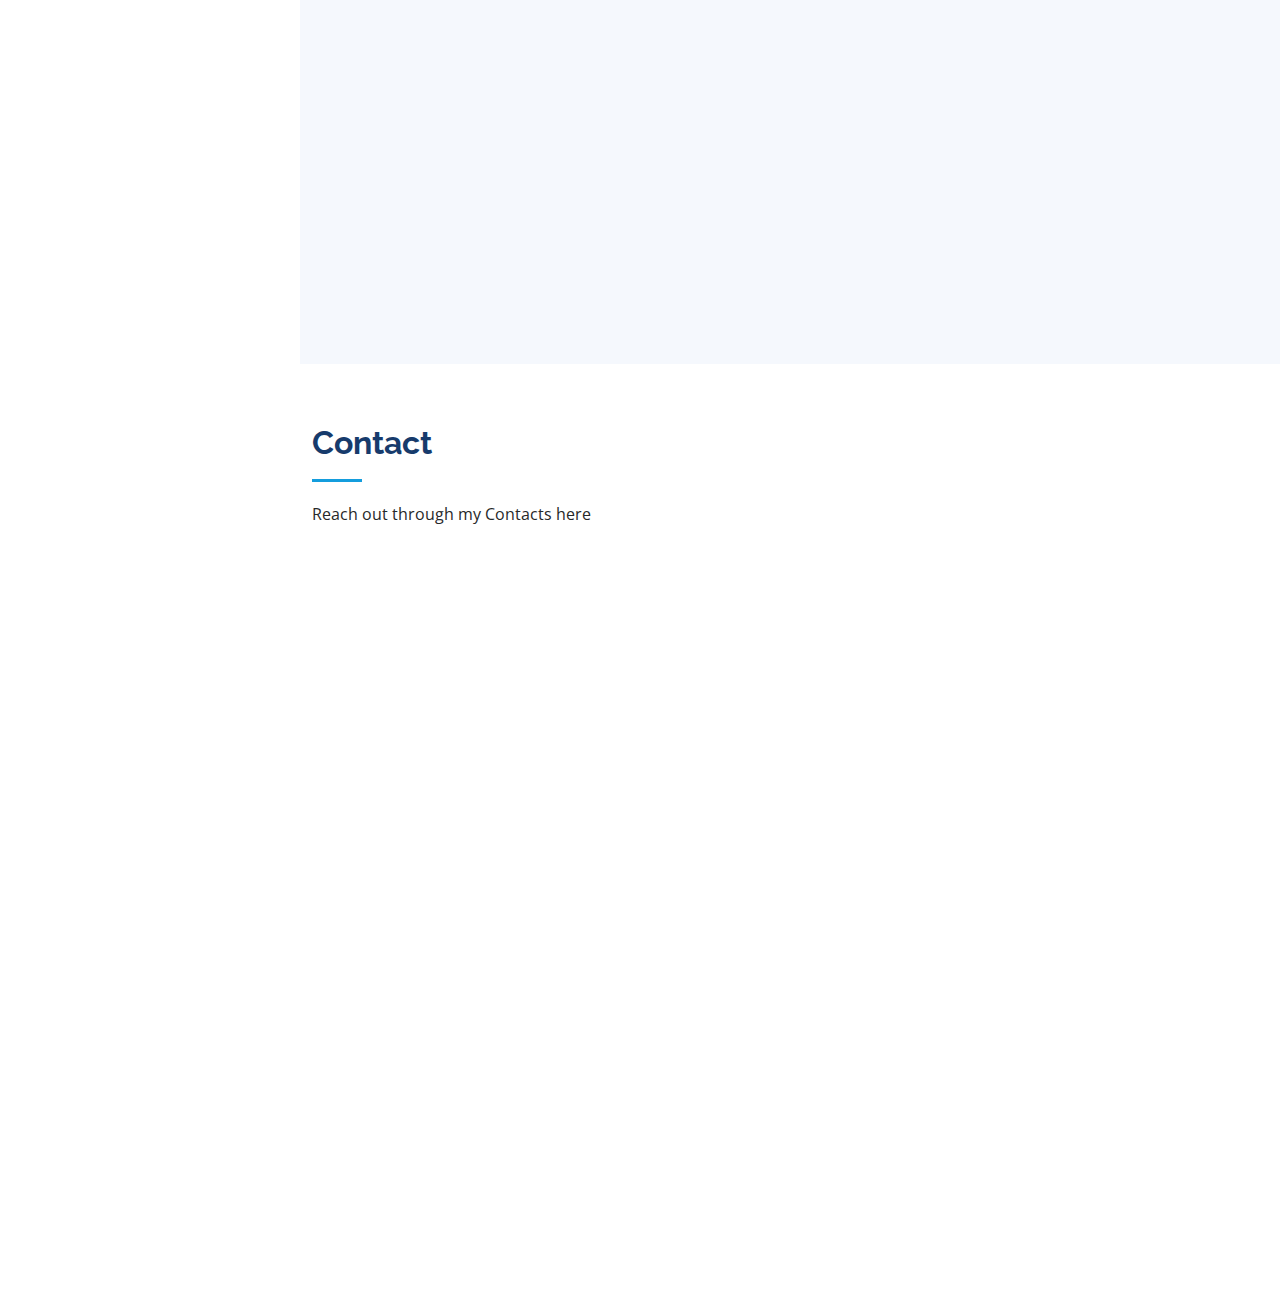
==== commit d3f6fe9c: "Update index.html" ====
--- a/index.html
+++ b/index.html
@@ -182,7 +182,7 @@
           <div class="col-lg-6" data-aos="fade-up">
 
             <div class="progress">
-              <span class="skill">HTML <i class="val">98%</i></span>
+              <span class="skill">PYTHON<i class="val">95%</i></span>
               <div class="progress-bar-wrap">
                 <div class="progress-bar" role="progressbar" aria-valuenow="100" aria-valuemin="0" aria-valuemax="100"></div>
               </div>
@@ -242,14 +242,14 @@
             </div>
 
             <div class="progress">
-              <span class="skill">Python <i class="val">95%</i></span>
+              <span class="skill">HTML<i class="val">98%</i></span>
               <div class="progress-bar-wrap">
                 <div class="progress-bar" role="progressbar" aria-valuenow="55" aria-valuemin="0" aria-valuemax="100"></div>
               </div>
             </div>
 
             <div class="progress">
-              <span class="skill">Python / Django projects <i class="val">95%</i></span>
+              <span class="skill"> Django Framework<i class="val">95%</i></span>
               <div class="progress-bar-wrap">
                 <div class="progress-bar" role="progressbar" aria-valuenow="55" aria-valuemin="0" aria-valuemax="100"></div>
               </div>
@@ -301,10 +301,10 @@
 
             <h3 class="resume-title">Education</h3>
             <div class="resume-item">
-              <h4>Advanced Diploma in  &amp; Computer engineering</h4>
+              <h4>Bachelor of  &amp; Computer engineering</h4>
               <h5>2018 - 2021</h5>
               <p><em>Dar es salaam Institute of Technology (DIT), Posta</em></p>
-              <!--<p>Qui deserunt veniam. Et sed aliquam labore tempore sed quisquam iusto autem sit. Ea vero voluptatum qui ut dignissimos deleniti nerada porti sand markend</p>-->
+              <!--<p>I pursued Bachelor of computer engineering at Dar es salaam institute of Technology</p>-->
             </div>
             <div class="resume-item">
               <h4>Ordinary Diploma in  &amp;Engineering and Maintanance management</h4>
@@ -333,9 +333,10 @@
              <p><em>Dar es salaam ,Tanzania </em></p>
               <ul>
                 <li>I worked with Tanzania Ports Authority (TPA) as a software developer since 2020 </li>
-                <li>I participated in development of Loansoft Microfinance and  Kilimofy projects . </li>
+                <li>I participated in development of Loansoft Microfinance  </li>
                 <li>I developed  Bwana shamba project and Masomo Yetu projects</li>
-                <!--<li>Oversee the efficient use of production project budgets ranging from $2,000 - $25,000</li>-->
+                <li>I developed http://www.mekitelecom.co.tz/ </li>
+                
               </ul>
             </div>
             <div class="resume-item">
